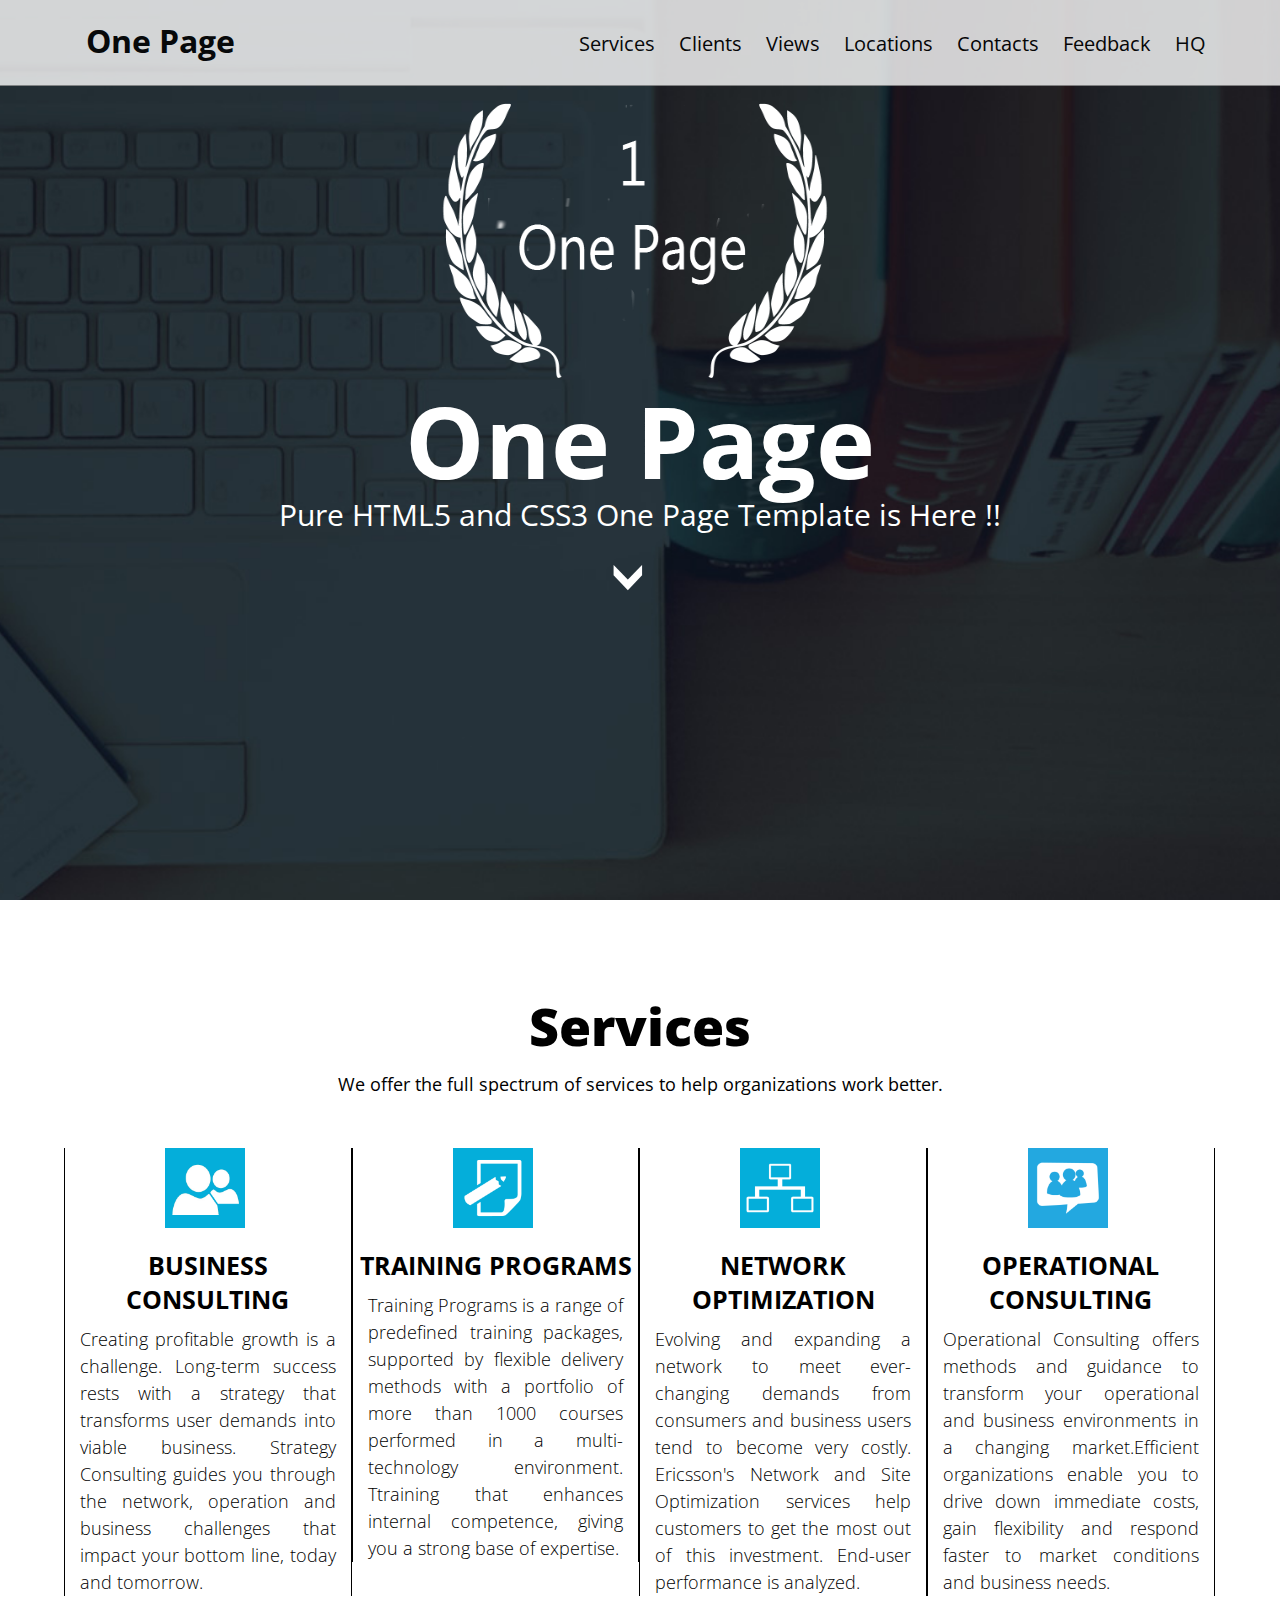
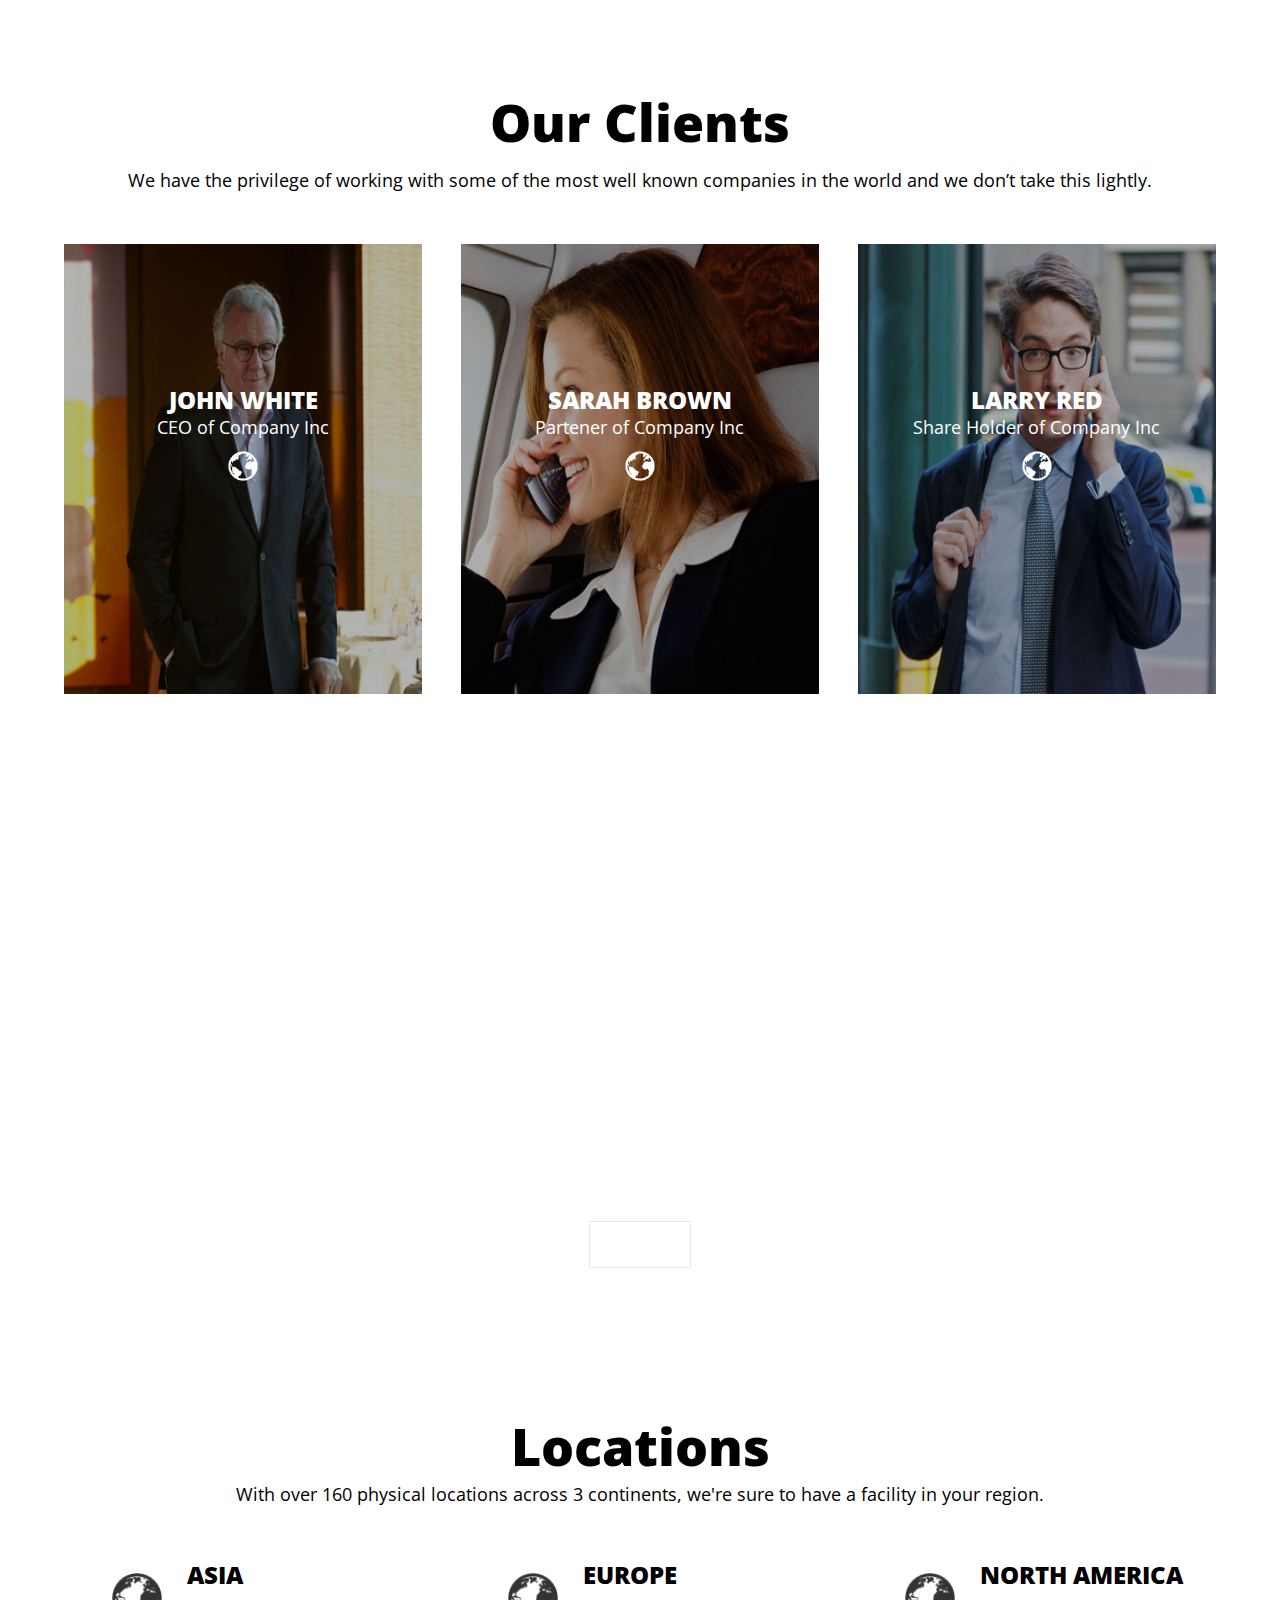
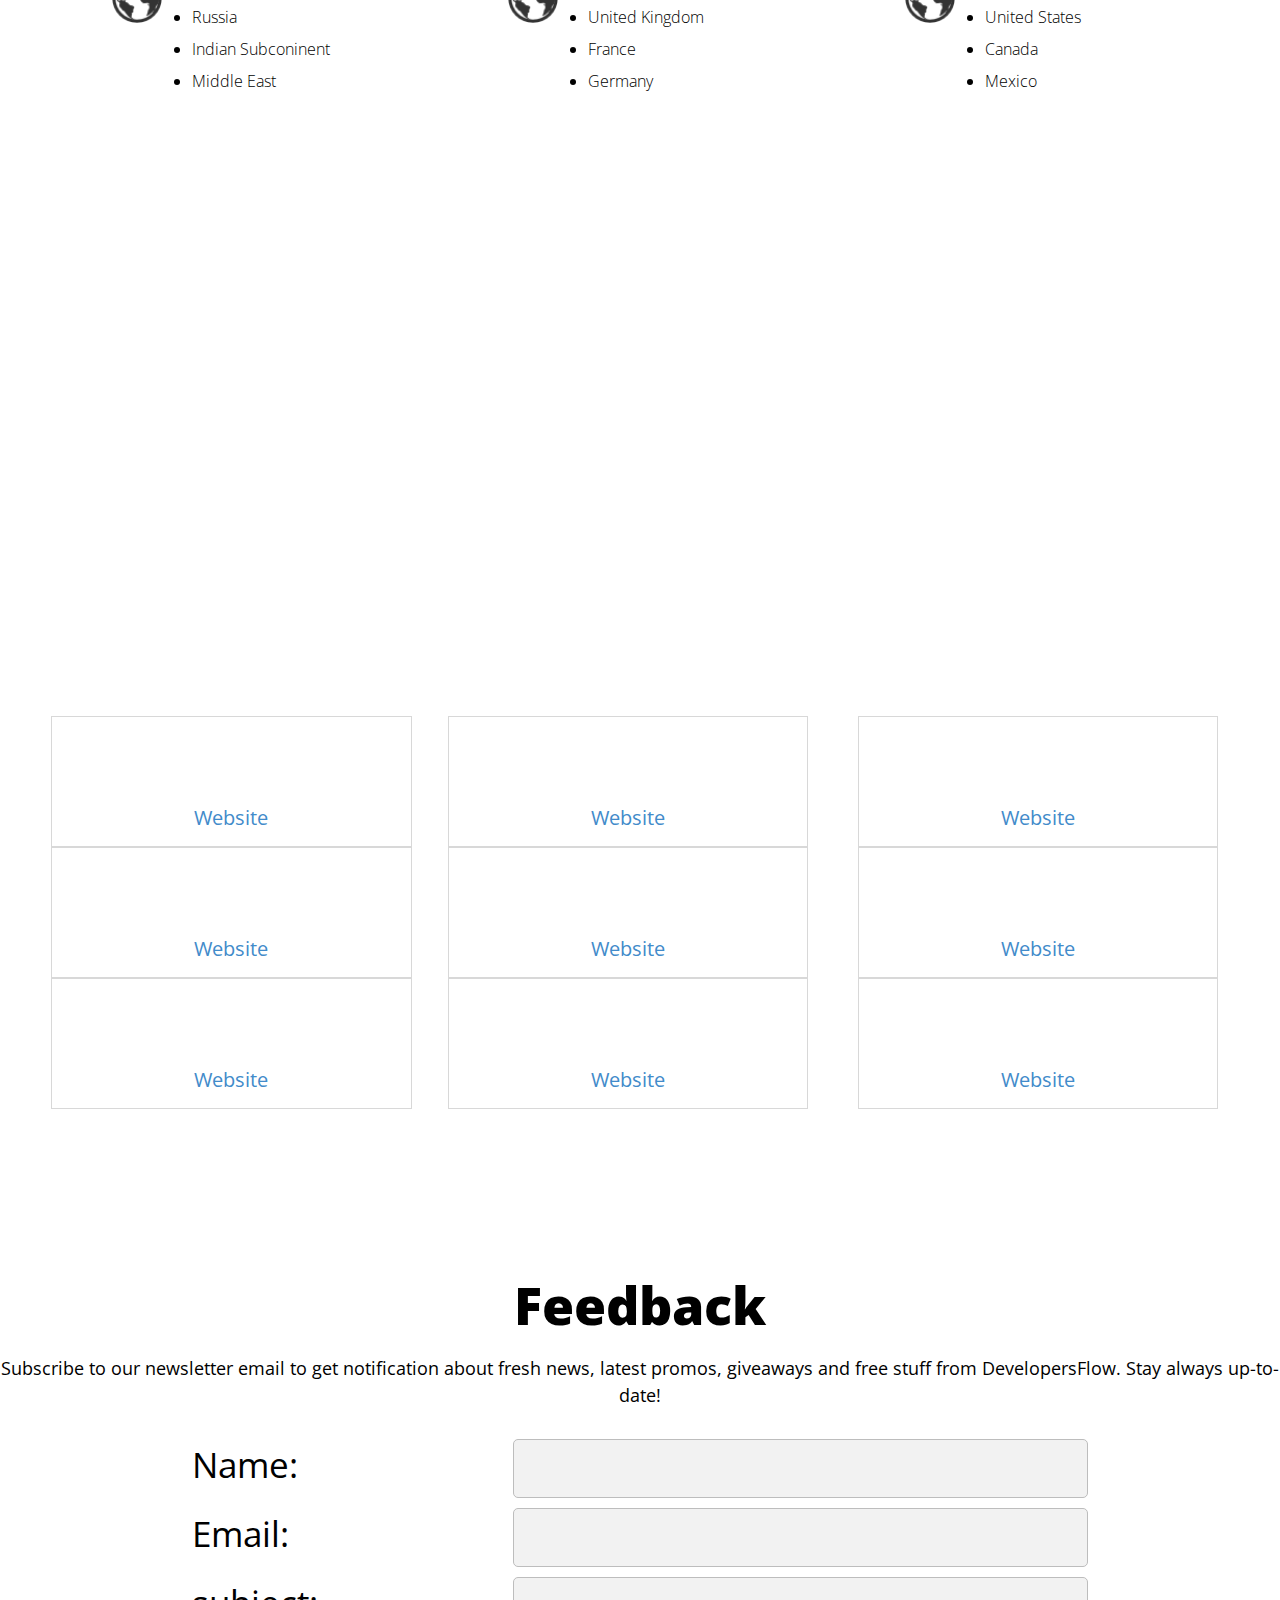
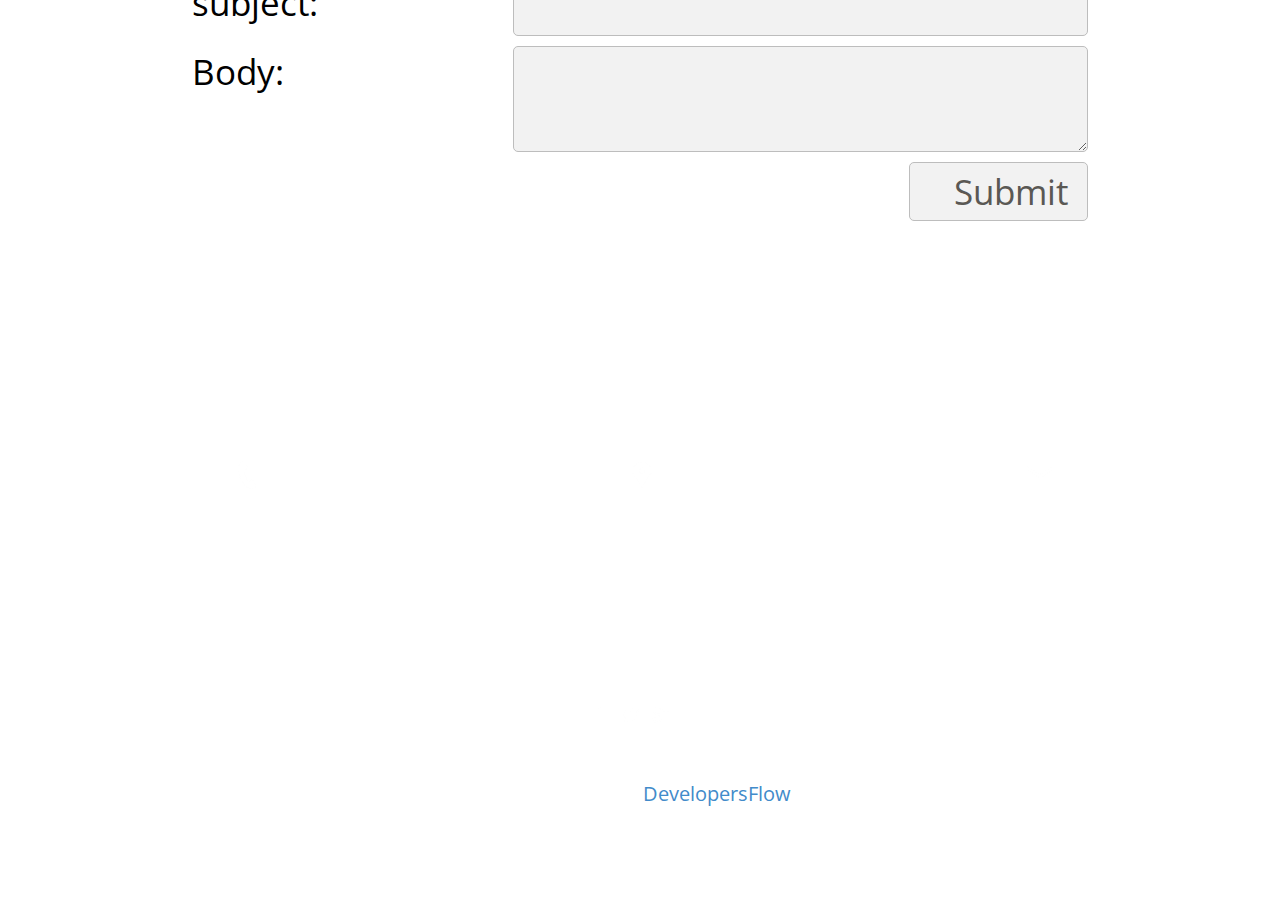
==== html/index.html @ fe7e7470 ":file_folder: Files" ====
<!DOCTYPE html>
<html>
<head>
	<!--Change Title of Page -->
	<title>One Page : DevelopersFlow</title>

	<!-- Nato Sans Fonts from Google | Change it with desired font style : description in documentation-->
	<link href='http://fonts.googleapis.com/css?family=Open+Sans+Condensed:300,700,300italic' rel='stylesheet' type='text/css'/>

	<!--Jquery library from Google -->
	<script src="http://ajax.googleapis.com/ajax/libs/jquery/1.8/jquery.min.js"></script>

	<!--Jquery for smooth slider -->
	<script type="text/javascript" src="../js/smoothslider.js"></script>

	<!--CSS for webpage -->
	<link href="../css/style.css" type="text/css" rel="stylesheet" />

	<!--Favicon of Webpage -->
	<link rel="shortcut icon" type="image/png" href="../images/favicon.png"/>

</head>
<body>

	<!--Main Wrapper -->
	<div id='home'>
		<div class='top-area'>
			<div class='nav-bar'>
				<div class='web-title'>
					<!--Change Name of Webpage -->
					<a href='#home'><h1>One Page</h1></a>
					<!--Change logo of webpage in navigation bar -->
                    <a href='#home'><img src='../images/navlogo.png'/></a>
				</div>
				<div class='menu'>
					<ul>
						<!--Change these Tags with your own menu items -->
						<li><a href='#services'>Services</a></li>
						<li><a href='#clients'>Clients</a></li>
						<li><a href='#client-quotes'>Views</a></li>
						<li><a href='#locations'>Locations</a></li>
						<li><a href='#contacts'>Contacts</a></li>
						<li><a href='#feedback'>Feedback</a></li>
						<li><a href='#visit'>HQ</a></li>
					</ul>
				</div>
			</div>
			<div id='cover-area'>
				<div class='logo'>
				  <!--Main Logo on Opening of Page | change it with your own -->
                  <img src='../images/mainlogo.png'/>
				</div>
				<div class='title'>
					<!--Change Main Title on Opening Page -->
					<h1>One Page</h1>
				</div>
				<div class='description'>
					<!--Add your motto here -->
					<p>Pure HTML5 and CSS3 One Page Template is Here !!</p>
				</div>
				<div class='down'>
                  <a href='#services'><img src='../images/down.png'/></a>
				</div>
			</div>
		</div>

		<div id='services'>
			<div class='services-title'>
				<!--2nd Portion title | change with your own title if needed -->
				<h1>Services</h1>
			</div>
			<div class='services-description'>
				<!--Openning description of 2nd Portion -->
				<p>We offer the full spectrum of services to help organizations work better. </p>
			</div>
			<div class='services-container'>
				<div class='services-detail'>
					<div class='image-holder'>
						<!--Service 1 image | change with your own if needed -->
                      <img src='../images/businessConsulting.PNG'/>
					</div>
					<!--Service 1 heading | change with your own if needed -->
					<h2>Business Consulting</h2>
					<!--Service 1 description | change with your own if needed -->
					<p>Creating profitable growth is a challenge. Long-term success rests with a strategy that transforms user demands into viable business. Strategy Consulting guides you through the network, operation and business challenges that impact your bottom line, today and tomorrow.</p>
				</div>
				<div class='services-detail'>
					<div class='image-holder'>
						<!--Service 2 image | change with your own if needed -->
                      <img src='../images/training.PNG'/>
					</div>
					<!--Service 2 heading | change with your own if needed -->
					<h2>Training Programs</h2>
					<!--Service 2 description | change with your own if needed -->
					<p>Training Programs is a range of predefined training packages, supported by flexible delivery methods with a portfolio of more than 1000 courses performed in a multi-technology environment. Ttraining that enhances internal competence, giving you a strong base of expertise.</p>
				</div>
				<div class='services-detail'>
					<div class='image-holder'>
						<!--Service 3 image | change with your own if needed -->
                      <img src='../images/networking.PNG'/>
					</div>
					<!--Service 3 heading | change with your own if needed -->
					<h2>Network Optimization</h2>
					<!--Service 3 description | change with your own if needed -->
					<p>Evolving and expanding a network to meet ever-changing demands from consumers and business users tend to become very costly. Ericsson&#39;s Network and Site Optimization services help customers to get the most out of this investment. End-user performance is analyzed.</p>
				</div>
				<div class='services-detail'>
					<div class='image-holder'>
						<!--Service 4 image | change with your own if needed -->
                      <img src='../images/operationalConsulting.PNG'/>
					</div>
					<!--Service 4 heading | change with your own if needed -->
					<h2>Operational Consulting</h2>
					<!--Service 4 description | change with your own if needed -->
					<p>Operational Consulting offers methods and guidance to transform your operational and business environments in a changing market.Efficient organizations enable you to drive down immediate costs, gain flexibility and respond faster to market conditions and business needs.</p>
				</div>
			</div>
		</div>

		<div id='clients'>
			<div class='clients-title'>
				<!-- portion 3 openning title| change with your own if needed -->
				<h1>Our Clients</h1>
			</div>
			<!-- portion 3 description | change with your own if needed -->
			<div class='clients-description'>
				<p>We have the privilege of working with some of the most well known companies in the world and we don&#8217;t take this lightly.</p>
			</div>
			<div class='clients-container'>
				<div class='clients-details-1'>
					<!-- client 1 details | change with your own if needed -->
					<h2>John White</h2>
					<p>CEO of Company Inc</p>
                  <a href=''><img src='../images/web-logo.png'/></a>
				</div>
				<div class='clients-details-2'>
					<!-- client 2 details | change with your own if needed -->
					<h2>Sarah Brown</h2>
					<p>Partener of Company Inc</p>
                  <a href=''><img src='../images/web-logo.png'/></a>
				</div>				
				<div class='clients-details-3'>
					<!-- client 3 details | change with your own if needed -->
					<h2>Larry Red</h2>
					<p>Share Holder of Company Inc</p>
                  <a href=''><img src='../images/web-logo.png'/></a>
				</div>
			</div>
		</div>

		<div id='client-quotes'>
			<div class='quote-detail'>
				<!-- quotation : portion 4 | change with your own if needed -->
				<p>We&#39;ve worked with many brilliant talkers but it&#39;s seldom that you run across a company whose words and actions match. DevelopersFlow has gone above and beyond the call of duty to make sure their actions meet their intentions.<br/>Joe Schmidt, Co-Founder Csharpens</p>

				<div class='contact-button'>
					<a href='#feedback'>Contact</a>
				</div>
			</div>
		</div>

		<div id='locations'>
			<div class='locations-title'>
				<!-- location : portion 5 openning title | change with your own if needed -->
				<h1>Locations</h1>
			</div>
			<div class='locations-description'>
				<!-- portion 5 openning description | change with your own if needed -->
				<p>With over 160 physical locations across 3 continents, we&#39;re sure to have a facility in your region.</p>
			</div>
			<div class='locations-container'>
				<div class='locations-details-1'>
					<div class='loc-image-holder'>
                      <img src='../images/world.png'/>
				    </div>
					<div class='detail-container'>
						<!-- regions 1 details | change with your own if needed -->
						<h2>Asia</h2>
					    <ul>
						<li>Russia</li>
						<li>Indian Subconinent</li>
						<li>Middle East</li>
					    </ul>
					</div>
				</div>
				<div class='locations-details-2'>
					<div class='loc-image-holder'>
                      <img src='../images/world.png'/>
				    </div>
					<div class='detail-container'>
						<!-- region 2 details | change with your own if needed -->
					<h2>Europe</h2>
					<ul>
						<li>United Kingdom</li>
						<li>France</li>
						<li>Germany</li>
					</ul>
				</div>
				</div>				
				<div class='locations-details-3'>
					<div class='loc-image-holder'>
                      <img src='../images/world.png'/>
				    </div>
					<div class='detail-container'>
						<!-- region 3 details | change with your own if needed -->
					<h2>North America</h2>
					<ul>
						<li>United States</li>
						<li>Canada</li>
						<li>Mexico</li>
					</ul>
				</div>
				</div>
			</div>
		</div>

		<div id='contacts'>
			<div class='contacts-title'>
				<!-- portion 6 openning title | change with your own if needed -->
				<h1>Contacts</h1>
			</div>
			<div class='contacts-description'>
				<!-- portion 6 opening description | change with your own if needed -->
				<p>If there&#39;s not a Copart location near you yet, stay tuned because we&#39;re adding new ones every year.</p>
			</div>
			<div class='contacts-container'>
				<div class='contacts-details-1'>
					<!-- region 1 cities | change with your own if needed -->
					<h2>Asia</h2>
					<div class='contacter'>
						<h3>Moscow</h3>
						<i>123-456-7890</i>
						<a href=''>Website</a>
					</div>
					<div class='contacter'>
						<h3>New Delhi</h3>
						<i>101-202-3033</i>
						<a href=''>Website</a>
					</div>
					<div class='contacter'>
						<h3>Dubai</h3>
						<i>333-444-5555</i>
						<a href=''>Website</a>
					</div>
				</div>
				<div class='contacts-details-2'>
					<!-- region 2 cities | change with your own if needed -->
					<h2>Europe</h2>
					<div class='contacter'>
						<h3>London</h3>
						<i>789-789-7890</i>
						<a href=''>Website</a>
					</div>
					<div class='contacter'>
						<h3>Peris</h3>
						<i>999-000-8888</i>
						<a href=''>Website</a>
					</div>
					<div class='contacter'>
						<h3>Berlin</h3>
						<i>987-654-3210</i>
						<a href=''>Website</a>
					</div>
				</div>
				<div class='contacts-details-3'>
					<!-- region 3 cities | change with your own if needed -->
					<h2>North America</h2>
					<div class='contacter'>
						<h3>New York</h3>
						<i>122-133-1445</i>
						<a href=''>Website</a>
					</div>
					<div class='contacter'>
						<h3>Ottawa</h3>
						<i>456-654-1234</i>
						<a href=''>Website</a>
					</div>
					<div class='contacter'>
						<h3>Mexico City</h3>
						<i>101-321-0078</i>
						<a href=''>Website</a>
					</div>
				</div>

			</div>
		</div>

		<div id='feedback'>
			<div class='feedback-title'>
				<!-- portion 7 openning title | change with your own if needed -->
				<h1>Feedback</h1>
			</div>
			<div class='feedback-description'>
				<!-- portion 7 openning description | change with your own if needed -->
				<p>Subscribe to our newsletter email to get notification about fresh news, latest promos, giveaways and free stuff from DevelopersFlow. Stay always up-to-date!</p>
			</div>
			<div class='feedbacks-container'>
				<!-- form Action | change with your own if needed -->
				<form action='http://www.example.com/submit.php' method='post'>
					<p>Name:<input id='name' name='name' type='text'/></p>
					<p>Email:<input id='email' name='email' type='text'/></p>
					<p>subject:<input id='subject' name='subject' type='text'/></p>
					<p>Body:
					<textarea name='body'></textarea></p>
					<input id='submit' name='subscribe' type='submit' value='Submit'/>
				</form>
			</div>
		</div>

	    <div id='visit'>
			<div class='visit-tile'>
				<!-- footer title | change with your own if needed -->
				<h1>Get in Touch with Us</h1>
			</div>
			<div class='visit-container'>
				<div class='phone-details'>
					<div class='visit-img'>
                      <img src='../images/phone.png'/>
					</div>
					<h3>Call</h3>
					<!-- phone number | change with your own if needed -->
					<p>555-213-4567</p>
				</div>
				<div class='visit-details'>
					<div class='visit-img'>
                      <img src='../images/visit.png'/>
					</div>
					<h3>Visit</h3>
					<!-- address | change with your own if needed -->
					<p>3481 Melrose Place Beverly Hills, CA 90210</p>
				</div>
				<div class='email-details'>
					<div class='visit-img'>
                      <img src='../images/email.png'/>
					</div>
					<h3>Email</h3>
					<!-- email | change with your own if needed -->
					<p><a href=''>gul@developersflow.com</a></p>
				</div>
			</div>
			<div class='social-container'>
				<!-- facebook link | change with your own if needed -->
				<div id='facebook'><a href=''><img src='../images/facebook.png'/></a></div>
				<!-- twitter link | change with your own if needed -->
				<div id='twitter'><a href=''><img src='../images/twitter.png'/></a></div>
				<!-- googleplus link| change with your own if needed -->
				<div id='googleplus'><a href=''><img src='../images/googleplus.png'/></a></div>
			</div>
			<div class='copy-container'>
				<!-- copyright portion | change with your own if needed -->
			<p>Copyright &#169; 2014 &#183; <a href='http://developersflow.com' id='credit' title='Developers'>DevelopersFlow</a> &#174;</p>
			</div>
		</div>
	</div>
</body>
</html>
---- css/style.css ----
*{
		margin: 0;
		padding: 0;

		font-family: 'Open Sans Condensed', sans-serif;
	}

	body{
		width: 100%;
	}

	#home{
		width: 100%;
		margin: auto;
	}

	.top-area{
		width: 100%;
		height: 100vh;

		background-image: url(../images/topBg.jpg);
		background-attachment: fixed;
		background-position-x: 50%;
		background-position-y: 50%;
		background-size: cover;
		background-repeat-x: no-repeat;
		background-repeat-y: no-repeat;
		background-origin: initial;
		background-clip: initial;
		background-color: #222;
	}

	#cover-area{
		padding-top: 90px;
	}

	.nav-bar{
		padding-top: 5px;
		width:100%;
		height:80px;

		position: fixed;
		z-index: 10;

		background-color: #ffffff;

		border-bottom: 1px solid #999999;

		opacity: 0.8;
	}

	.web-title{
		float: left;
		color: #000000;
		width: 35%;
		margin-top: 20px;
		margin-left: 5%;
	}

	.web-title h1{
		margin-left: 5%;
		line-height: 1;
	}

	.web-title a{
		text-decoration: none;
		color: #000000;
	}

	.web-title a:hover{
		color: #428bca;
	}


	.web-title img{
		display: none;
		opacity: 1;
		height: 100%;
	}

	.web-title img:hover{
		cursor: pointer;
	}

	.menu{
		float: right;

		margin-top: 20px;
		margin-right: 5%;
	}

	.menu ul{
		padding-top: 5px;
	}

	.menu li{
		display: inline;

		font-size: 20px;
	}

	.menu a{
		color: #000000;
		text-decoration: none;
		padding: 10px;
	}

	.menu a:hover {
		color: #ffffff;
		background-color: #428bca;
	}

	.logo{
		width: 400px;
		height: 300px;
		margin-left: 34%;

	}

	.logo img{
		width: 400px;
		height: 300px;
	}

	.title{
		margin-top: 10px;
		color: #ffffff;
		font-weight: normal;
		text-align: center;
		font-size: 50px;
		line-height: 80px;
	}
	.description{
		margin-top: 20px;
		color: #ffffff;
		font-weight: normal;
		text-align: center;
		font-size: 30px;
		line-height: 30px;
	}

	.down{
		width: 100px;
		height:100px;
		margin: auto;
		margin-top: 10px;
	}

	.down img{
		width: auto;
		height: auto;
	}

	.down img:hover{
		cursor: pointer;
		background-color: #428bca;
	}

	#services{
		width: 100%;
		height: 600px;
		background-color: #ffffff;
	}

	.services-title{
		padding-top: 90px;
		color: #000000;
	}

	.services-title h1{
		text-align: center;
		font-size: 52px;
		font-weight: 900;
	}

	.services-description{
		padding-top: 10px;
		color: #000000;
	}

	.services-description p{
		text-align: center;
		font-size: 18px;
		line-height: 1.5;
	}

	.services-container{
		width: 90%;
		padding-top: 50px;
		margin: auto;
	}

	.services-detail{
		width: 24.8%;
		display: block;
		border-left: solid 1px #000000;
		border-right: solid 1px #000000;
		float: left;
	}

	.image-holder{
		width: 80px;
		height: auto;
		margin-left: 35%;
	}

	.image-holder img{
		width: 100%;
		height:auto;
		margin: auto;
	}

	.services-detail h2{
		text-transform: uppercase;
		font-size: 25px;
		text-align: center;
		margin-top: 15px;
		margin-bottom:10px;
	}

	.services-detail p{
		font-size: 18px;
		font-weight: 250;
		line-height: 1.5;
        text-align: justify;
        text-justify: inter-word;
        padding-left:15px;
        padding-right:15px;

	}

	#clients{
		width: 100%;
		height: 700px;
		display: block;
	}

	.clients-title{
		margin: auto;
		width: 100%;
		float: left;
		padding-top: 90px;
		color: #000000;
		display: block;

	}

	.clients-title h1{
		text-align: center;
		font-size: 52px;
		font-weight: 900;
		display: block;

		color: #000000;
	}

	.clients-description{
		float: left;
		margin-bottom: 30px;
		display: block;
		width: 100%;
	}

	.clients-description p{
		margin: auto;
		width: 100%;
		float: left;
		padding-top: 10px;
		color: #000000;
		display: block;
		text-align: center;
		font-size: 18px;
		line-height: 1.5;
	}

	.clients-container{
		width: 100%;
		height :480px;
		float: left;
		padding-top: 20px;
	}

	.clients-details-1{
		width: 28%;
		height: 450px;
		float: left;
		margin-left: 5%;
		margin-right: 3%;
		background-color: #e5e5e5;
		background-image: url(../images/1.jpg);
		background-repeat: none;
		background-size: 100% 100%;
	}

	.clients-details-2{
		width: 28%;
		height: 450px;
		float: left;
		margin-right: 3%;
		background-color: #777;	
		background-image: url(../images/2.jpg);
		background-repeat: none;
		background-size: 100% 100%;		
	}

	.clients-details-3{
		width: 28%;
		height: 450px;
		float: right;
		margin-right: 5%;

		background-color: #e5e5e5;	
		background-image: url(../images/3.jpg);
		background-repeat: none;
		background-size: 100% 100%;		
	}

	.clients-details-1 h2{
		text-transform: uppercase;
		font-weight: 900;
		font-size: 24px;
		line-height: 1.1;
		text-align: center;
		margin-top: 40%;
		color: #ffffff;
	}

	.clients-details-2 h2{
		text-transform: uppercase;
		font-weight: 900;
		font-size: 24px;
		line-height: 1.1;
		text-align: center;
		margin-top: 40%;
		color: #ffffff;
	}

	.clients-details-3 h2{
		text-transform: uppercase;
		font-weight: 900;
		font-size: 24px;
		line-height: 1.1;
		text-align: center;
		margin-top: 40%;
		color: #ffffff;
	}

	.clients-details-1 p{
		font-size: 18px;
		line-height: 1.5;
		text-align: center;
		color: #ffffff;
	}

	.clients-details-2 p{
		font-size: 18px;
		line-height: 1.5;
		text-align: center;
		color: #ffffff;
	}

	.clients-details-3 p{
		font-size: 18px;
		line-height: 1.5;
		text-align: center;
		color: #ffffff;
	}

	.clients-details-1 img{
		width: 50px;
		height: 50px;
		margin-left: 43%;
	}

	.clients-details-2 img{
		width: 50px;
		height: 50px;
		margin-left: 43%;
	}

	.clients-details-3 img{
		width: 50px;
		height: 50px;
		margin-left: 43%;
	}

	.clients-details-1 img:hover{
		cursor: pointer;
		background-color: #428bca;
	}

	.clients-details-2 img:hover{
		cursor: pointer;
		background-color: #428bca;
	}

	.clients-details-3 img:hover{
		cursor: pointer;
		background-color: #428bca;
	}
	
	#client-quotes{
		width: 100%;
		height: 700px;
		display: block;
		background-image: url(../images/clientBg.jpg);
		background-attachment: fixed;
		background-size: 100% 100%;
		margin-top: 20px;
	}

	.quote-detail{
		width: 100%;
		float: left;
		padding-top: 15%;
	}

	.quote-detail p{
		width: 90%;
		font-size: 40px;
		text-align: center;
		color: #ffffff;
		margin: auto;
	}

	.contact-button{
		width: 100px;
		height: 35px;
		display: block;
		margin: auto;
		margin-top: 30px;
		font-size: 20px;

		border: 1px solid #e7e7e7;
		text-align: center;
		padding-top:10px; 
	}

	.contact-button:hover{
		background-color: #428bca;
		cursor: pointer;
	}

	.contact-button a{
		color: #ffffff;
		text-decoration: none;

		display: block;
	}

	.contact-button a:hover{
		text-decoration: underline;
	}


	.quote-detail button{
		margin-left: 46%;
		margin-top: 20px;
		width: 100px;
		height: 50px;
	}

	.quote-detail button:hover{
		cursor: pointer;
		width: 100px;
		height: 50px;

		background-color: #428bca;
	}

	#locations{
		width: 100%;
		min-height: 600px;
		padding-top: 90px;
	}

	.locations-title{
		width: 100%;
		color: #000000;
		float: left;
	}

	.locations-title h1{
		text-align: center;
		font-size: 52px;
		font-weight: 900;
		display: block;
		color: #000000;
	}

	.locations-description{
		float: left;
		margin-bottom: 30px;
		display: block;
		width: 100%;
	}
	.locations-description p{
		margin: auto;
		width: 100%;
		float: left;
		color: #000000;
		display: block;
		text-align: center;
		font-size: 18px;
		line-height: 1.5;
	}

	.locations-container{
		width: 100%;
		height :250px;
		float: left;
		padding-top: 20px;
	}

	.locations-details-1{
		width: 28%;
		float: left;
		margin-left: 5%;
		margin-right: 3%;
	}

	.locations-details-2{
		width: 28%;
		float: left;
		margin-right: 3%;
	}

	.locations-details-3{
		width: 28%;
		float: right;
		margin-right: 5%;
	}

	.loc-image-holder{
		width: 30%;
		height: 48px;
		float: left;
		display: block;
		margin-top: 15px;
	}
	.loc-image-holder img{
		width: 50px;
		height: 50px;
		float: right;
		margin-right: 10px;
	}
	.detail-container{
		width: 70%;
		float: right;
	}

	.detail-container h2{
		margin-left: 15px;
		text-transform: uppercase;
		font-weight: 900;
	}

	.detail-container ul{
		line-height: 2;
		margin-left: 20px;
		margin-top: 10px;
		font-size: 16px;
		font-weight: 300;
	}

	#contacts{
		width: 100%;
		background-color: #ffffff;
		display: block;

		padding-top: 90px;

		background-image: url(../images/locBg.jpg);
		background-attachment: fixed;
		background-size: 100% 100%;
		float: left;

		color: #ffffff;
	}

	.contacts-title{
		width: 100%;
		float: left;
	}

	.contacts-title h1{
		text-align: center;
		font-size: 52px;
		font-weight: 900;
		display: block;
	}

	.contacts-description{
		float: left;
		margin-bottom: 30px;
		display: block;
		width: 100%;
	}

	.contacts-description p{
		margin: auto;
		width: 100%;
		float: left;
		display: block;
		text-align: center;
		font-size: 18px;
		line-height: 1.5;
		padding-top: 15px;
	}

	.contacts-container{
		width: 100%;
		float: left;
		padding-top: 20px;

		padding-bottom: 70px;
	}

	.contacts-details-1{
		width: 28%;
		float: left;
		margin-left: 4%;
		margin-right: 3%;

	}

	.contacts-details-2{
		width: 28%;
		float: left;
		margin-right: 3%;

	}

	.contacts-details-3{
		width: 28%;
		float: right;
		margin-right: 5%;
	
	}

	.contacts-details-1 h2{
		text-align: center;
		text-transform: uppercase;
		font-weight: 900;

		padding-top: 10px;
		padding-bottom: 10px;
	}

	.contacts-details-2 h2{
		text-align: center;
		text-transform: uppercase;
		font-weight: 900;

		padding-top: 10px;
		padding-bottom: 10px;
	}	

	.contacts-details-3 h2{
		text-align: center;
		text-transform: uppercase;
		font-weight: 900;

		padding-top: 10px;
		padding-bottom: 10px;
	}

	.contacter{
		width: 100%;
		border: solid 1px #D8D8D8;
	}

	.contacter h3{
		text-align: center;
		font-weight: normal;
		padding-top: 10px;
		padding-bottom: 10px;		
	}

	.contacter i{
		text-align: center;
		display: block;

		padding-top: 5px;
		padding-bottom: 5px;		
	}
	.contacter a{
		text-align: center;
		display: block;
		margin-top: 5px;
		margin-bottom: 5px;
		text-decoration: none;
		color: #428bca;
		font-size: 20px;
		padding-top: 5px;
		padding-bottom: 10px;		
	}

	.contacter a:hover{
		cursor: pointer;
	}

	#feedback{
		width: 100%;
		height: 600px;
		float: left;
		display:block;

		padding-top: 90px;

		background-color: #ffffff;
	}

	.feedback-title{
		width: 100%;
		float: left;
	}

	.feedback-title h1{
		text-align: center;
		font-size: 52px;
		font-weight: 900;
		display: block;
	}

	.feedback-description{
		float: left;
		margin-bottom: 30px;
		display: block;
		width: 100%;
	}
	.feedback-description p{
		margin: auto;
		width: 100%;
		float: left;
		display: block;
		text-align: center;
		font-size: 18px;
		line-height: 1.5;
		padding-top: 15px;
	}

	.feedbacks-container p{
		font-size: 35px;
		width: 100%;
		float: left;
		display: block;
	}

	form{
		width: 70%;
		line-height: 1.5;
		margin: auto;
	}

	input {  
		font-size: 35px;
		color: #5a5854; 
		background-color: #f2f2f2; 
		border: 1px solid #bdbdbd; 
		border-radius: 5px; 
		padding: 5px 5px 5px 30px; 
		background-repeat: no-repeat; 
		background-position: 8px 9px; 
		display: inline; 
		margin-bottom: 10px;
		float: right;
		width: 60%;
	} 
	
	input:focus {
		background-color: #ffffff; 
		border: 1px solid #b1e1e4;
	} 
	
	input#email { 
		background-image: url(../images/email-black.png);
	}

	input#name {
		background-image: url(../images/user-black.png);
	} 

	input#subject {
		background-image: url(../images/subject-black.png);
	}

	input#submit{
		width: 20%;
		text-align: center;
	}

	textarea{
		font-size: 35px;
		color: #5a5854; 
		background-color: #f2f2f2; 
		border: 1px solid #bdbdbd; 
		border-radius: 5px; 
		padding: 5px 5px 5px 30px; 
		background-repeat: no-repeat; 
		background-position: 8px 9px; 
		display: inline; 
		margin-bottom: 10px;
		float: right;
		width: 60%;
	}

	#visit{
		width: 100%;
		height: 550px;
		float: left;
		display:block;
		color: #ffffff;

		padding-top: 90px;

		background-color: #ffffff;

		background-image: url(../images/fotBg.jpg);
		background-attachment: fixed;
		background-size: 100% 100%;
		float: left;

	}
	.visit{
		width: 100%;
		float: left;
	}
	.visit-tile h1{
		text-align: center;
		font-size: 52px;
		font-weight: 900;
		display: block;
	}

	.visit-container{
		width: 100%;
		height :250px;
		float: left;
		padding-top: 20px;
	}

	.phone-details{
		width: 28%;
		float: left;
		margin-left: 5%;
		margin-right: 3%;
	}

	.visit-details{
		width: 28%;
		float: left;
		margin-right: 3%;
	}

	.email-details{
		width: 28%;
		float: right;
		margin-right: 5%;
	}

	.phone-details h3{
		text-align: center;
		margin-top: 10px;
	}

	.visit-details h3{
		text-align: center;
		margin-top: 10px;
	}

	.email-details h3{
		text-align: center;
		margin-top: 10px;		
	}

	.phone-details p{
		text-align: center;
		margin-top: 10px;		
	}

	.visit-details p{
		text-align: center;
		margin-top: 10px;
	}

	.email-details p{
		text-align: center;
		margin-top: 10px;
	}

	.email-details a{
		color: #ffffff;
		text-decoration: none;
		text-transform: lowercase;
	}
	

	.visit-img{
		margin-left: 44%;
		height: 50px;
		width: 50px;
	}

	.visit-img img{
		width: 100%;
		height:100%;
	}

	.social-container{
		width: 110px;
		margin: auto;
	}

	.social-container img{
		width: 30px;
		height:30px;
float:left;
	}

#facebook img:hover{
background-color:#3b5998;
cursor: pointer;
}
#twitter img:hover{
background-color:#9AE4E8;
cursor: pointer;
}
#googleplus img:hover{
background-color:#d34836;
cursor: pointer;
}
#linkedin img:hover{
background-color:#4875B4;
cursor: pointer;
}

	.copy-container p{
width:100%;
		padding-top: 50px;
		text-align: center;
		font-size: 20px;
float:left;
	}

	.copy-container a{
text-decoration: none;
color : #428bca;
	}
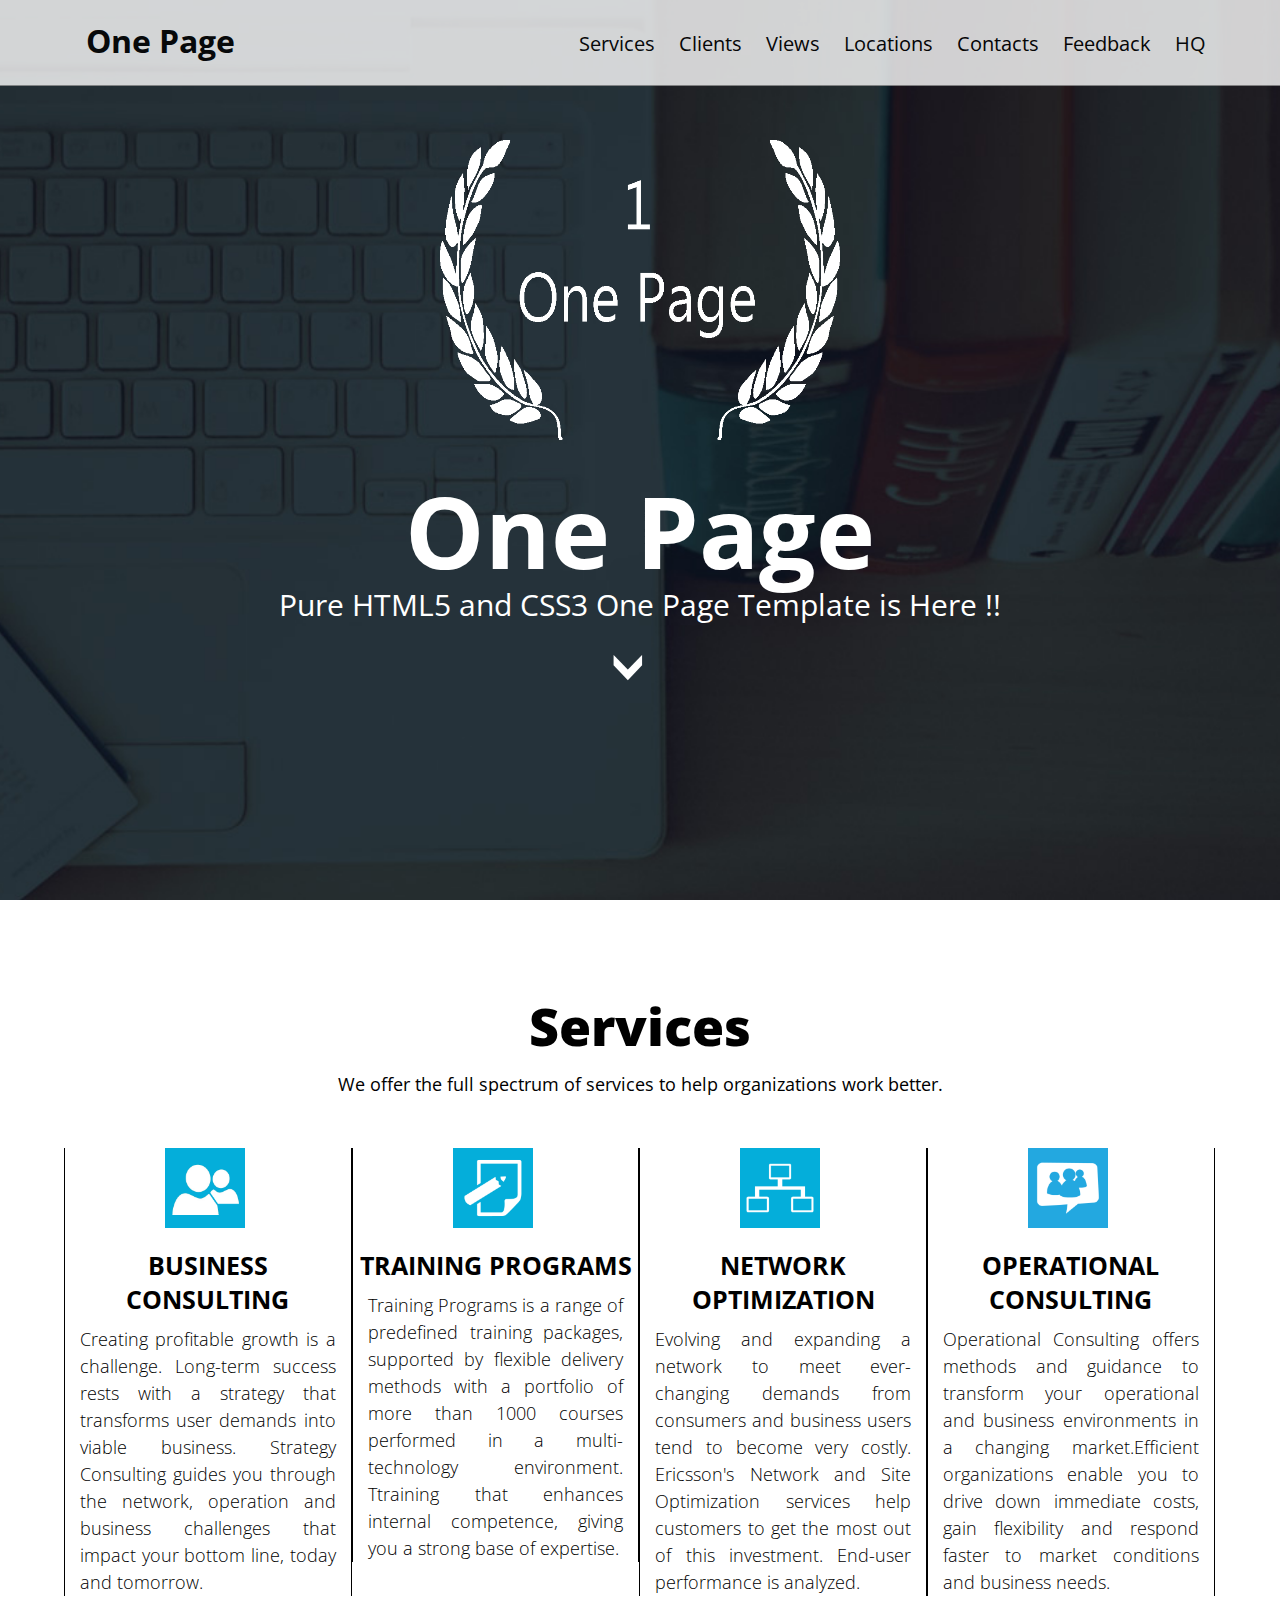
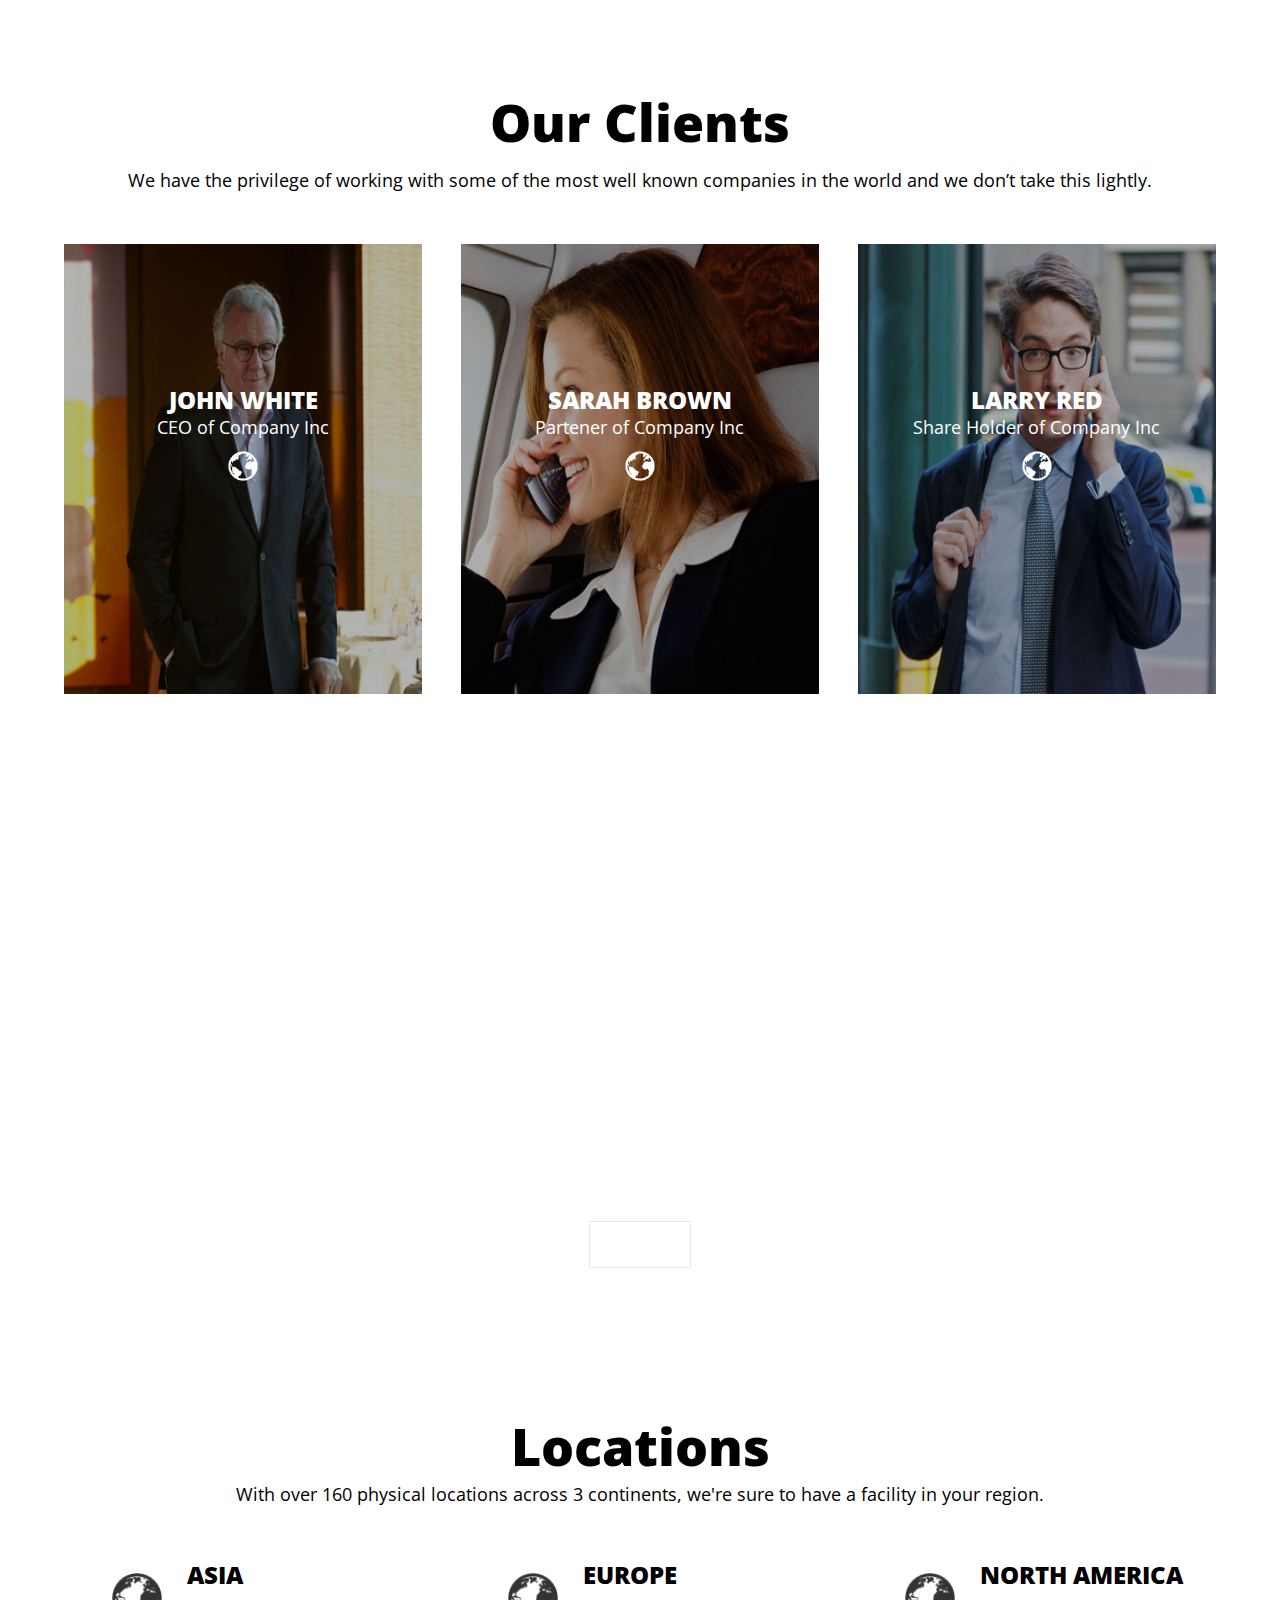
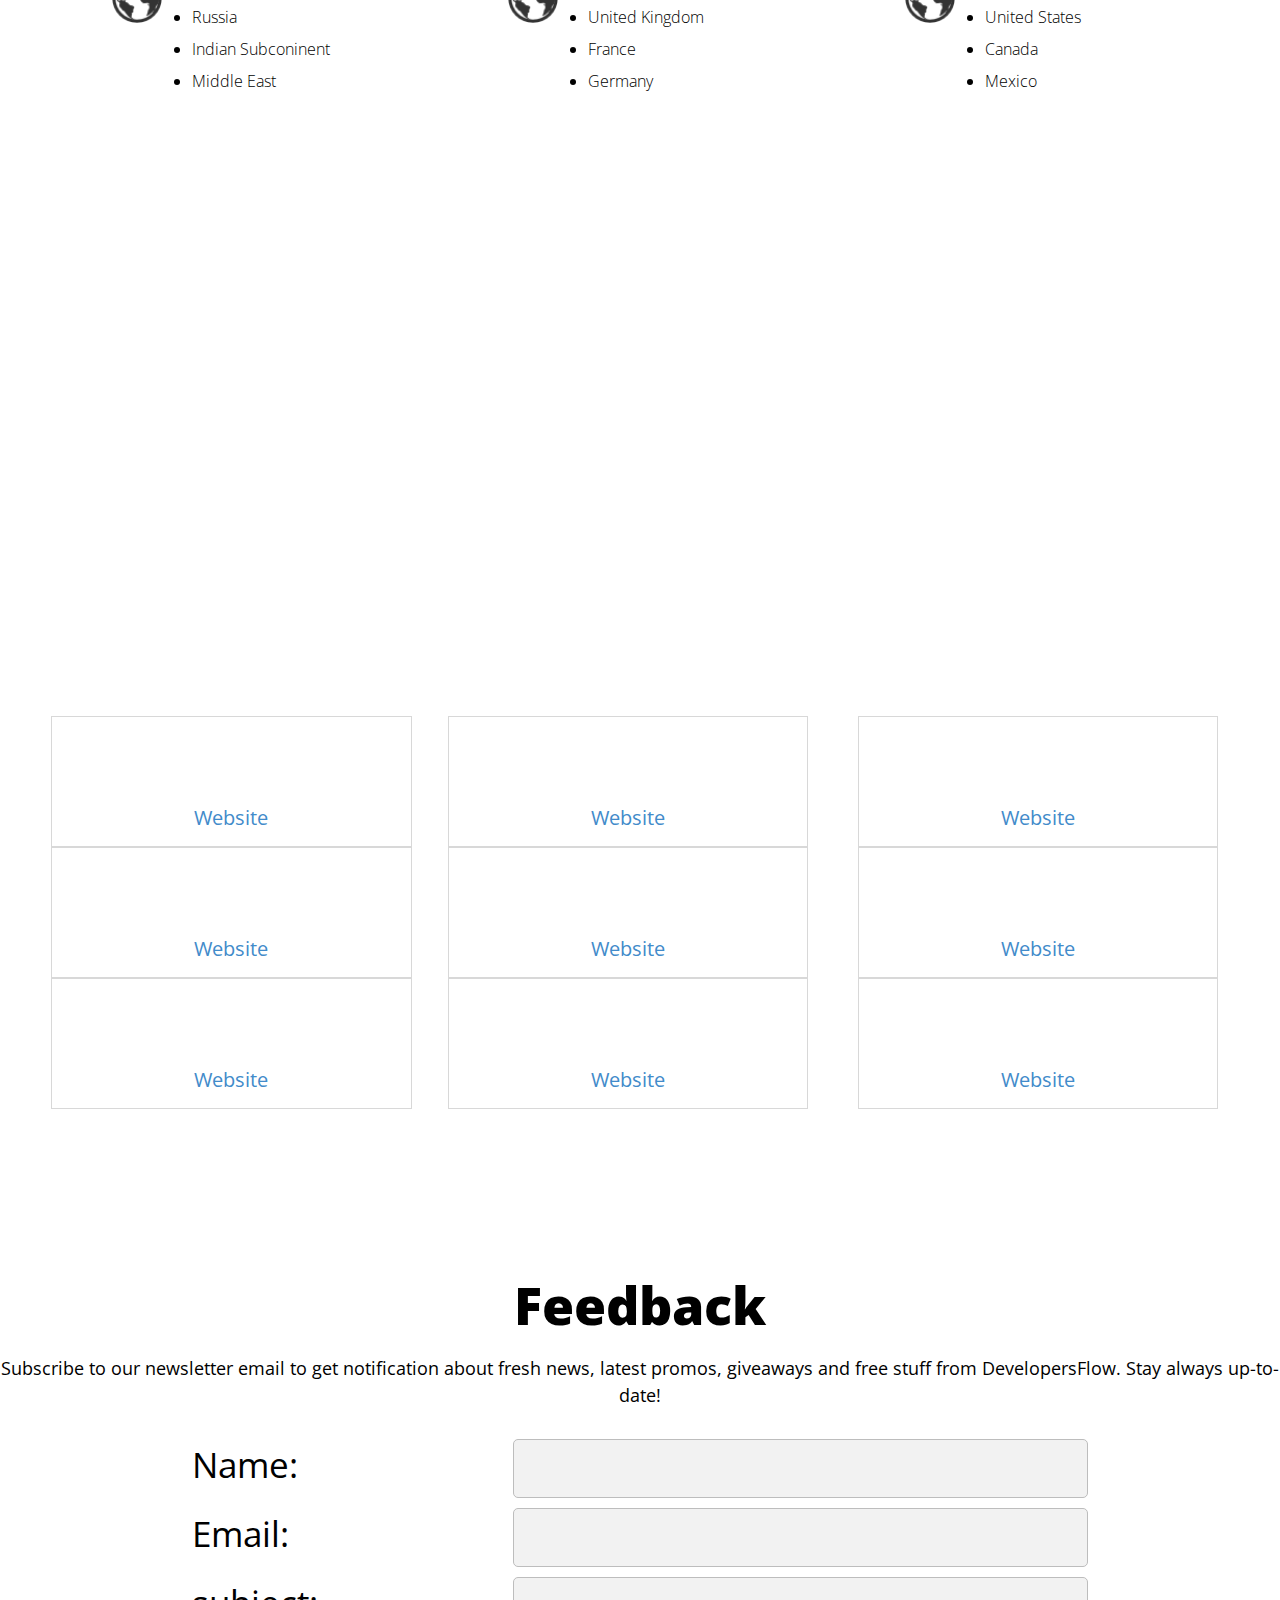
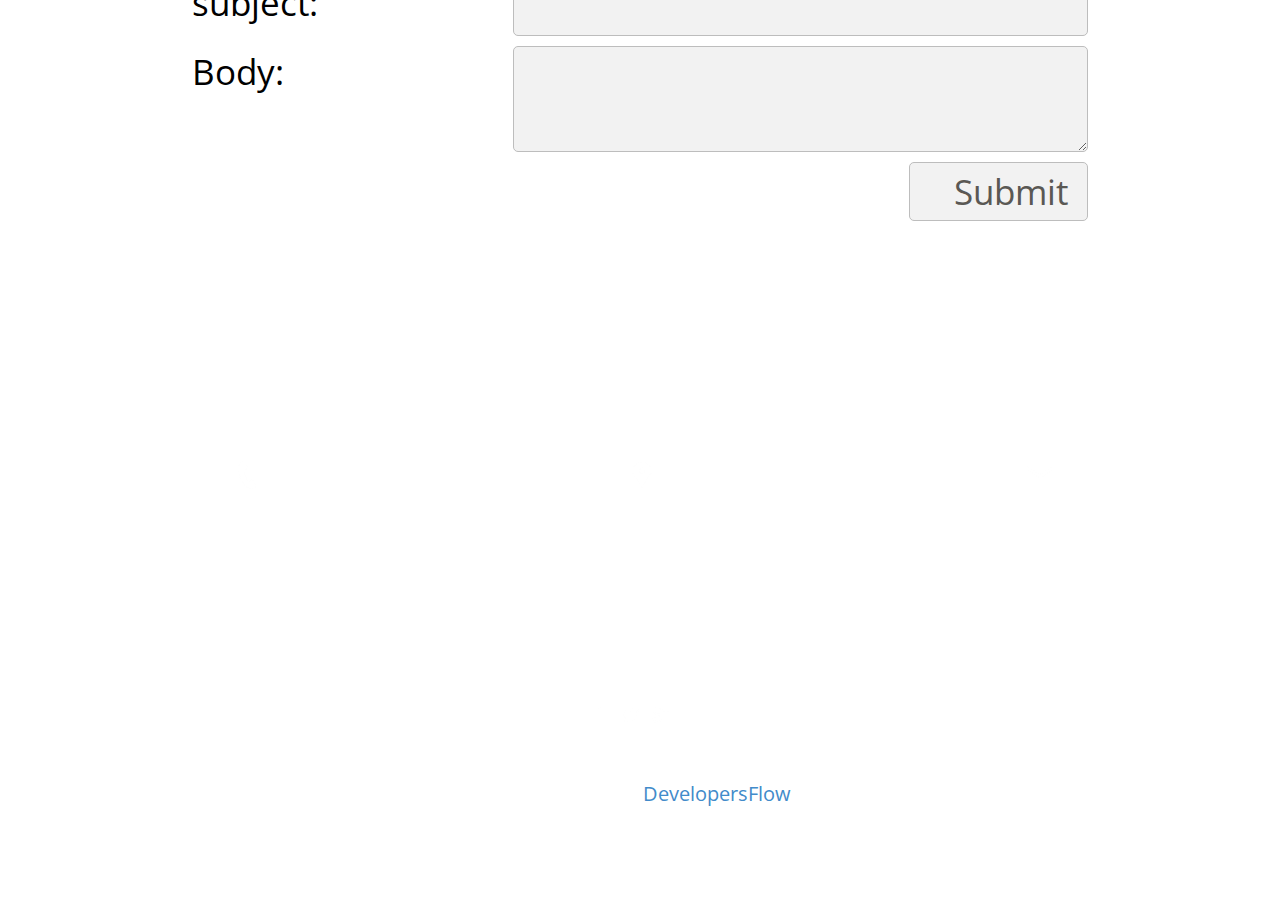
==== commit eed4f711: "some improvments- Just for fun." ====
--- a/html/index.html
+++ b/html/index.html
@@ -5,10 +5,10 @@
 	<title>One Page : DevelopersFlow</title>
 
 	<!-- Nato Sans Fonts from Google | Change it with desired font style : description in documentation-->
-	<link href='http://fonts.googleapis.com/css?family=Open+Sans+Condensed:300,700,300italic' rel='stylesheet' type='text/css'/>
+	<link href='https://fonts.googleapis.com/css?family=Open+Sans+Condensed:300,700,300italic' rel='stylesheet' type='text/css'/>
 
 	<!--Jquery library from Google -->
-	<script src="http://ajax.googleapis.com/ajax/libs/jquery/1.8/jquery.min.js"></script>
+	<script src="https://ajax.googleapis.com/ajax/libs/jquery/1.8/jquery.min.js"></script>
 
 	<!--Jquery for smooth slider -->
 	<script type="text/javascript" src="../js/smoothslider.js"></script>
@@ -30,7 +30,7 @@
 					<!--Change Name of Webpage -->
 					<a href='#home'><h1>One Page</h1></a>
 					<!--Change logo of webpage in navigation bar -->
-                    <a href='#home'><img src='../images/navlogo.png'/></a>
+                    <a href='#home'><img src='../images/mainlogo.png'/></a>
 				</div>
 				<div class='menu'>
 					<ul>
@@ -50,17 +50,19 @@
 				  <!--Main Logo on Opening of Page | change it with your own -->
                   <img src='../images/mainlogo.png'/>
 				</div>
-				<div class='title'>
-					<!--Change Main Title on Opening Page -->
-					<h1>One Page</h1>
-				</div>
-				<div class='description'>
-					<!--Add your motto here -->
-					<p>Pure HTML5 and CSS3 One Page Template is Here !!</p>
-				</div>
-				<div class='down'>
-                  <a href='#services'><img src='../images/down.png'/></a>
-				</div>
+                <div class='welcome-container'>
+                    <div class='title'>
+                        <!--Change Main Title on Opening Page -->
+                        <h1>One Page</h1>
+                    </div>
+                    <div class='description'>
+                        <!--Add your motto here -->
+                        <p>Pure HTML5 and CSS3 One Page Template is Here !!</p>
+                    </div>
+                    <div class='down'>
+                        <a href='#services'><img src='../images/down.png' /></a>
+                    </div>
+                </div>
 			</div>
 		</div>
 
--- a/css/style.css
+++ b/css/style.css
@@ -1,949 +1,927 @@
-	*{
-		margin: 0;
-		padding: 0;
-
-		font-family: 'Open Sans Condensed', sans-serif;
-	}
-
-	body{
-		width: 100%;
-	}
-
-	#home{
-		width: 100%;
-		margin: auto;
-	}
-
-	.top-area{
-		width: 100%;
-		height: 100vh;
-
-		background-image: url(../images/topBg.jpg);
-		background-attachment: fixed;
-		background-position-x: 50%;
-		background-position-y: 50%;
-		background-size: cover;
-		background-repeat-x: no-repeat;
-		background-repeat-y: no-repeat;
-		background-origin: initial;
-		background-clip: initial;
-		background-color: #222;
-	}
-
-	#cover-area{
-		padding-top: 90px;
-	}
-
-	.nav-bar{
-		padding-top: 5px;
-		width:100%;
-		height:80px;
-
-		position: fixed;
-		z-index: 10;
-
-		background-color: #ffffff;
-
-		border-bottom: 1px solid #999999;
-
-		opacity: 0.8;
-	}
-
-	.web-title{
-		float: left;
-		color: #000000;
-		width: 35%;
-		margin-top: 20px;
-		margin-left: 5%;
-	}
-
-	.web-title h1{
-		margin-left: 5%;
-		line-height: 1;
-	}
-
-	.web-title a{
-		text-decoration: none;
-		color: #000000;
-	}
-
-	.web-title a:hover{
-		color: #428bca;
-	}
-
-
-	.web-title img{
-		display: none;
-		opacity: 1;
-		height: 100%;
-	}
-
-	.web-title img:hover{
-		cursor: pointer;
-	}
-
-	.menu{
-		float: right;
-
-		margin-top: 20px;
-		margin-right: 5%;
-	}
-
-	.menu ul{
-		padding-top: 5px;
-	}
-
-	.menu li{
-		display: inline;
-
-		font-size: 20px;
-	}
-
-	.menu a{
-		color: #000000;
-		text-decoration: none;
-		padding: 10px;
-	}
-
-	.menu a:hover {
-		color: #ffffff;
-		background-color: #428bca;
-	}
-
-	.logo{
-		width: 400px;
-		height: 300px;
-		margin-left: 34%;
-
-	}
-
-	.logo img{
-		width: 400px;
-		height: 300px;
-	}
-
-	.title{
-		margin-top: 10px;
-		color: #ffffff;
-		font-weight: normal;
-		text-align: center;
-		font-size: 50px;
-		line-height: 80px;
-	}
-	.description{
-		margin-top: 20px;
-		color: #ffffff;
-		font-weight: normal;
-		text-align: center;
-		font-size: 30px;
-		line-height: 30px;
-	}
-
-	.down{
-		width: 100px;
-		height:100px;
-		margin: auto;
-		margin-top: 10px;
-	}
-
-	.down img{
-		width: auto;
-		height: auto;
-	}
-
-	.down img:hover{
-		cursor: pointer;
-		background-color: #428bca;
-	}
-
-	#services{
-		width: 100%;
-		height: 600px;
-		background-color: #ffffff;
-	}
-
-	.services-title{
-		padding-top: 90px;
-		color: #000000;
-	}
-
-	.services-title h1{
-		text-align: center;
-		font-size: 52px;
-		font-weight: 900;
-	}
-
-	.services-description{
-		padding-top: 10px;
-		color: #000000;
-	}
-
-	.services-description p{
-		text-align: center;
-		font-size: 18px;
-		line-height: 1.5;
-	}
-
-	.services-container{
-		width: 90%;
-		padding-top: 50px;
-		margin: auto;
-	}
-
-	.services-detail{
-		width: 24.8%;
-		display: block;
-		border-left: solid 1px #000000;
-		border-right: solid 1px #000000;
-		float: left;
-	}
-
-	.image-holder{
-		width: 80px;
-		height: auto;
-		margin-left: 35%;
-	}
-
-	.image-holder img{
-		width: 100%;
-		height:auto;
-		margin: auto;
-	}
-
-	.services-detail h2{
-		text-transform: uppercase;
-		font-size: 25px;
-		text-align: center;
-		margin-top: 15px;
-		margin-bottom:10px;
-	}
-
-	.services-detail p{
-		font-size: 18px;
-		font-weight: 250;
-		line-height: 1.5;
-        text-align: justify;
-        text-justify: inter-word;
-        padding-left:15px;
-        padding-right:15px;
-
-	}
-
-	#clients{
-		width: 100%;
-		height: 700px;
-		display: block;
-	}
-
-	.clients-title{
-		margin: auto;
-		width: 100%;
-		float: left;
-		padding-top: 90px;
-		color: #000000;
-		display: block;
-
-	}
-
-	.clients-title h1{
-		text-align: center;
-		font-size: 52px;
-		font-weight: 900;
-		display: block;
-
-		color: #000000;
-	}
-
-	.clients-description{
-		float: left;
-		margin-bottom: 30px;
-		display: block;
-		width: 100%;
-	}
-
-	.clients-description p{
-		margin: auto;
-		width: 100%;
-		float: left;
-		padding-top: 10px;
-		color: #000000;
-		display: block;
-		text-align: center;
-		font-size: 18px;
-		line-height: 1.5;
-	}
-
-	.clients-container{
-		width: 100%;
-		height :480px;
-		float: left;
-		padding-top: 20px;
-	}
-
-	.clients-details-1{
-		width: 28%;
-		height: 450px;
-		float: left;
-		margin-left: 5%;
-		margin-right: 3%;
-		background-color: #e5e5e5;
-		background-image: url(../images/1.jpg);
-		background-repeat: none;
-		background-size: 100% 100%;
-	}
-
-	.clients-details-2{
-		width: 28%;
-		height: 450px;
-		float: left;
-		margin-right: 3%;
-		background-color: #777;	
-		background-image: url(../images/2.jpg);
-		background-repeat: none;
-		background-size: 100% 100%;		
-	}
-
-	.clients-details-3{
-		width: 28%;
-		height: 450px;
-		float: right;
-		margin-right: 5%;
-
-		background-color: #e5e5e5;	
-		background-image: url(../images/3.jpg);
-		background-repeat: none;
-		background-size: 100% 100%;		
-	}
-
-	.clients-details-1 h2{
-		text-transform: uppercase;
-		font-weight: 900;
-		font-size: 24px;
-		line-height: 1.1;
-		text-align: center;
-		margin-top: 40%;
-		color: #ffffff;
-	}
-
-	.clients-details-2 h2{
-		text-transform: uppercase;
-		font-weight: 900;
-		font-size: 24px;
-		line-height: 1.1;
-		text-align: center;
-		margin-top: 40%;
-		color: #ffffff;
-	}
-
-	.clients-details-3 h2{
-		text-transform: uppercase;
-		font-weight: 900;
-		font-size: 24px;
-		line-height: 1.1;
-		text-align: center;
-		margin-top: 40%;
-		color: #ffffff;
-	}
-
-	.clients-details-1 p{
-		font-size: 18px;
-		line-height: 1.5;
-		text-align: center;
-		color: #ffffff;
-	}
-
-	.clients-details-2 p{
-		font-size: 18px;
-		line-height: 1.5;
-		text-align: center;
-		color: #ffffff;
-	}
-
-	.clients-details-3 p{
-		font-size: 18px;
-		line-height: 1.5;
-		text-align: center;
-		color: #ffffff;
-	}
-
-	.clients-details-1 img{
-		width: 50px;
-		height: 50px;
-		margin-left: 43%;
-	}
-
-	.clients-details-2 img{
-		width: 50px;
-		height: 50px;
-		margin-left: 43%;
-	}
-
-	.clients-details-3 img{
-		width: 50px;
-		height: 50px;
-		margin-left: 43%;
-	}
-
-	.clients-details-1 img:hover{
-		cursor: pointer;
-		background-color: #428bca;
-	}
-
-	.clients-details-2 img:hover{
-		cursor: pointer;
-		background-color: #428bca;
-	}
-
-	.clients-details-3 img:hover{
-		cursor: pointer;
-		background-color: #428bca;
-	}
-	
-	#client-quotes{
-		width: 100%;
-		height: 700px;
-		display: block;
-		background-image: url(../images/clientBg.jpg);
-		background-attachment: fixed;
-		background-size: 100% 100%;
-		margin-top: 20px;
-	}
-
-	.quote-detail{
-		width: 100%;
-		float: left;
-		padding-top: 15%;
-	}
-
-	.quote-detail p{
-		width: 90%;
-		font-size: 40px;
-		text-align: center;
-		color: #ffffff;
-		margin: auto;
-	}
-
-	.contact-button{
-		width: 100px;
-		height: 35px;
-		display: block;
-		margin: auto;
-		margin-top: 30px;
-		font-size: 20px;
-
-		border: 1px solid #e7e7e7;
-		text-align: center;
-		padding-top:10px; 
-	}
-
-	.contact-button:hover{
-		background-color: #428bca;
-		cursor: pointer;
-	}
-
-	.contact-button a{
-		color: #ffffff;
-		text-decoration: none;
-
-		display: block;
-	}
-
-	.contact-button a:hover{
-		text-decoration: underline;
-	}
-
-
-	.quote-detail button{
-		margin-left: 46%;
-		margin-top: 20px;
-		width: 100px;
-		height: 50px;
-	}
-
-	.quote-detail button:hover{
-		cursor: pointer;
-		width: 100px;
-		height: 50px;
-
-		background-color: #428bca;
-	}
-
-	#locations{
-		width: 100%;
-		min-height: 600px;
-		padding-top: 90px;
-	}
-
-	.locations-title{
-		width: 100%;
-		color: #000000;
-		float: left;
-	}
-
-	.locations-title h1{
-		text-align: center;
-		font-size: 52px;
-		font-weight: 900;
-		display: block;
-		color: #000000;
-	}
-
-	.locations-description{
-		float: left;
-		margin-bottom: 30px;
-		display: block;
-		width: 100%;
-	}
-	.locations-description p{
-		margin: auto;
-		width: 100%;
-		float: left;
-		color: #000000;
-		display: block;
-		text-align: center;
-		font-size: 18px;
-		line-height: 1.5;
-	}
-
-	.locations-container{
-		width: 100%;
-		height :250px;
-		float: left;
-		padding-top: 20px;
-	}
-
-	.locations-details-1{
-		width: 28%;
-		float: left;
-		margin-left: 5%;
-		margin-right: 3%;
-	}
-
-	.locations-details-2{
-		width: 28%;
-		float: left;
-		margin-right: 3%;
-	}
-
-	.locations-details-3{
-		width: 28%;
-		float: right;
-		margin-right: 5%;
-	}
-
-	.loc-image-holder{
-		width: 30%;
-		height: 48px;
-		float: left;
-		display: block;
-		margin-top: 15px;
-	}
-	.loc-image-holder img{
-		width: 50px;
-		height: 50px;
-		float: right;
-		margin-right: 10px;
-	}
-	.detail-container{
-		width: 70%;
-		float: right;
-	}
-
-	.detail-container h2{
-		margin-left: 15px;
-		text-transform: uppercase;
-		font-weight: 900;
-	}
-
-	.detail-container ul{
-		line-height: 2;
-		margin-left: 20px;
-		margin-top: 10px;
-		font-size: 16px;
-		font-weight: 300;
-	}
-
-	#contacts{
-		width: 100%;
-		background-color: #ffffff;
-		display: block;
-
-		padding-top: 90px;
-
-		background-image: url(../images/locBg.jpg);
-		background-attachment: fixed;
-		background-size: 100% 100%;
-		float: left;
-
-		color: #ffffff;
-	}
-
-	.contacts-title{
-		width: 100%;
-		float: left;
-	}
-
-	.contacts-title h1{
-		text-align: center;
-		font-size: 52px;
-		font-weight: 900;
-		display: block;
-	}
-
-	.contacts-description{
-		float: left;
-		margin-bottom: 30px;
-		display: block;
-		width: 100%;
-	}
-
-	.contacts-description p{
-		margin: auto;
-		width: 100%;
-		float: left;
-		display: block;
-		text-align: center;
-		font-size: 18px;
-		line-height: 1.5;
-		padding-top: 15px;
-	}
-
-	.contacts-container{
-		width: 100%;
-		float: left;
-		padding-top: 20px;
-
-		padding-bottom: 70px;
-	}
-
-	.contacts-details-1{
-		width: 28%;
-		float: left;
-		margin-left: 4%;
-		margin-right: 3%;
-
-	}
-
-	.contacts-details-2{
-		width: 28%;
-		float: left;
-		margin-right: 3%;
-
-	}
-
-	.contacts-details-3{
-		width: 28%;
-		float: right;
-		margin-right: 5%;
-	
-	}
-
-	.contacts-details-1 h2{
-		text-align: center;
-		text-transform: uppercase;
-		font-weight: 900;
-
-		padding-top: 10px;
-		padding-bottom: 10px;
-	}
-
-	.contacts-details-2 h2{
-		text-align: center;
-		text-transform: uppercase;
-		font-weight: 900;
-
-		padding-top: 10px;
-		padding-bottom: 10px;
-	}	
-
-	.contacts-details-3 h2{
-		text-align: center;
-		text-transform: uppercase;
-		font-weight: 900;
-
-		padding-top: 10px;
-		padding-bottom: 10px;
-	}
-
-	.contacter{
-		width: 100%;
-		border: solid 1px #D8D8D8;
-	}
-
-	.contacter h3{
-		text-align: center;
-		font-weight: normal;
-		padding-top: 10px;
-		padding-bottom: 10px;		
-	}
-
-	.contacter i{
-		text-align: center;
-		display: block;
-
-		padding-top: 5px;
-		padding-bottom: 5px;		
-	}
-	.contacter a{
-		text-align: center;
-		display: block;
-		margin-top: 5px;
-		margin-bottom: 5px;
-		text-decoration: none;
-		color: #428bca;
-		font-size: 20px;
-		padding-top: 5px;
-		padding-bottom: 10px;		
-	}
-
-	.contacter a:hover{
-		cursor: pointer;
-	}
-
-	#feedback{
-		width: 100%;
-		height: 600px;
-		float: left;
-		display:block;
-
-		padding-top: 90px;
-
-		background-color: #ffffff;
-	}
-
-	.feedback-title{
-		width: 100%;
-		float: left;
-	}
-
-	.feedback-title h1{
-		text-align: center;
-		font-size: 52px;
-		font-weight: 900;
-		display: block;
-	}
-
-	.feedback-description{
-		float: left;
-		margin-bottom: 30px;
-		display: block;
-		width: 100%;
-	}
-	.feedback-description p{
-		margin: auto;
-		width: 100%;
-		float: left;
-		display: block;
-		text-align: center;
-		font-size: 18px;
-		line-height: 1.5;
-		padding-top: 15px;
-	}
-
-	.feedbacks-container p{
-		font-size: 35px;
-		width: 100%;
-		float: left;
-		display: block;
-	}
-
-	form{
-		width: 70%;
-		line-height: 1.5;
-		margin: auto;
-	}
-
-	input {  
-		font-size: 35px;
-		color: #5a5854; 
-		background-color: #f2f2f2; 
-		border: 1px solid #bdbdbd; 
-		border-radius: 5px; 
-		padding: 5px 5px 5px 30px; 
-		background-repeat: no-repeat; 
-		background-position: 8px 9px; 
-		display: inline; 
-		margin-bottom: 10px;
-		float: right;
-		width: 60%;
-	} 
-	
-	input:focus {
-		background-color: #ffffff; 
-		border: 1px solid #b1e1e4;
-	} 
-	
-	input#email { 
-		background-image: url(../images/email-black.png);
-	}
-
-	input#name {
-		background-image: url(../images/user-black.png);
-	} 
-
-	input#subject {
-		background-image: url(../images/subject-black.png);
-	}
-
-	input#submit{
-		width: 20%;
-		text-align: center;
-	}
-
-	textarea{
-		font-size: 35px;
-		color: #5a5854; 
-		background-color: #f2f2f2; 
-		border: 1px solid #bdbdbd; 
-		border-radius: 5px; 
-		padding: 5px 5px 5px 30px; 
-		background-repeat: no-repeat; 
-		background-position: 8px 9px; 
-		display: inline; 
-		margin-bottom: 10px;
-		float: right;
-		width: 60%;
-	}
-
-	#visit{
-		width: 100%;
-		height: 550px;
-		float: left;
-		display:block;
-		color: #ffffff;
-
-		padding-top: 90px;
-
-		background-color: #ffffff;
-
-		background-image: url(../images/fotBg.jpg);
-		background-attachment: fixed;
-		background-size: 100% 100%;
-		float: left;
-
-	}
-	.visit{
-		width: 100%;
-		float: left;
-	}
-	.visit-tile h1{
-		text-align: center;
-		font-size: 52px;
-		font-weight: 900;
-		display: block;
-	}
-
-	.visit-container{
-		width: 100%;
-		height :250px;
-		float: left;
-		padding-top: 20px;
-	}
-
-	.phone-details{
-		width: 28%;
-		float: left;
-		margin-left: 5%;
-		margin-right: 3%;
-	}
-
-	.visit-details{
-		width: 28%;
-		float: left;
-		margin-right: 3%;
-	}
-
-	.email-details{
-		width: 28%;
-		float: right;
-		margin-right: 5%;
-	}
-
-	.phone-details h3{
-		text-align: center;
-		margin-top: 10px;
-	}
-
-	.visit-details h3{
-		text-align: center;
-		margin-top: 10px;
-	}
-
-	.email-details h3{
-		text-align: center;
-		margin-top: 10px;		
-	}
-
-	.phone-details p{
-		text-align: center;
-		margin-top: 10px;		
-	}
-
-	.visit-details p{
-		text-align: center;
-		margin-top: 10px;
-	}
-
-	.email-details p{
-		text-align: center;
-		margin-top: 10px;
-	}
-
-	.email-details a{
-		color: #ffffff;
-		text-decoration: none;
-		text-transform: lowercase;
-	}
-	
-
-	.visit-img{
-		margin-left: 44%;
-		height: 50px;
-		width: 50px;
-	}
-
-	.visit-img img{
-		width: 100%;
-		height:100%;
-	}
-
-	.social-container{
-		width: 110px;
-		margin: auto;
-	}
-
-	.social-container img{
-		width: 30px;
-		height:30px;
-float:left;
-	}
-
-#facebook img:hover{
-background-color:#3b5998;
-cursor: pointer;
-}
-#twitter img:hover{
-background-color:#9AE4E8;
-cursor: pointer;
-}
-#googleplus img:hover{
-background-color:#d34836;
-cursor: pointer;
-}
-#linkedin img:hover{
-background-color:#4875B4;
-cursor: pointer;
-}
-
-	.copy-container p{
-width:100%;
-		padding-top: 50px;
-		text-align: center;
-		font-size: 20px;
-float:left;
-	}
-
-	.copy-container a{
-text-decoration: none;
-color : #428bca;
-	}+* {
+    margin: 0;
+    padding: 0;
+    font-family: 'Open Sans Condensed', sans-serif;
+}
+
+body {
+    width: 100%;
+}
+
+#home {
+    width: 100%;
+    margin: auto;
+}
+
+.top-area {
+    width: 100%;
+    height: 100vh;
+    background-image: url(../images/topBg.jpg);
+    background-attachment: fixed;
+    background-position-x: 50%;
+    background-position-y: 50%;
+    background-size: cover;
+    background-repeat-x: no-repeat;
+    background-repeat-y: no-repeat;
+    background-origin: initial;
+    background-clip: initial;
+    background-color: #222;
+}
+
+#cover-area {
+    padding-top: 90px;
+}
+
+.nav-bar {
+    padding-top: 5px;
+    width: 100%;
+    height: 80px;
+    position: fixed;
+    z-index: 10;
+    background-color: #ffffff;
+    border-bottom: 1px solid #999999;
+    opacity: 0.8;
+}
+
+.web-title {
+    float: left;
+    color: #000000;
+    width: 35%;
+    margin-top: 20px;
+    margin-left: 5%;
+}
+
+    .web-title h1 {
+        margin-left: 5%;
+        line-height: 1;
+    }
+
+    .web-title a {
+        text-decoration: none;
+        color: #000000;
+    }
+
+        .web-title a:hover {
+            color: #428bca;
+        }
+
+    .web-title img {
+        display: none;
+        opacity: 1;
+        height: 100%;
+    }
+
+        .web-title img:hover {
+            cursor: pointer;
+        }
+
+.menu {
+    float: right;
+    margin-top: 20px;
+    margin-right: 5%;
+}
+
+.menu ul {
+    padding-top: 5px;
+}
+
+.menu li {
+    display: inline;
+    font-size: 20px;
+}
+
+.menu a {
+    color: #000000;
+    text-decoration: none;
+    padding: 10px;
+}
+
+.menu a:hover {
+    color: #ffffff;
+    background-color: #428bca;
+}
+
+.logo {
+    width: 400px;
+    height: 300px;
+    margin: 50px auto 10px auto
+}
+
+.logo img {
+    width: 400px;
+    height: 300px;
+}
+
+.welcome-container {
+    margin: 50px auto 10px auto
+}
+
+.title {
+    margin-top: 10px;
+    color: #ffffff;
+    font-weight: normal;
+    text-align: center;
+    font-size: 50px;
+    line-height: 80px;
+}
+
+.description {
+    margin-top: 20px;
+    color: #ffffff;
+    font-weight: normal;
+    text-align: center;
+    font-size: 30px;
+    line-height: 30px;
+}
+
+.down {
+    width: 100px;
+    height: 100px;
+    margin: auto;
+    margin-top: 10px;
+}
+
+.down img {
+    width: auto;
+    height: auto;
+}
+
+.down img:hover {
+    cursor: pointer;
+    background-color: #428bca;
+}
+
+#services {
+    width: 100%;
+    height: 600px;
+    background-color: #ffffff;
+}
+
+.services-title {
+    padding-top: 90px;
+    color: #000000;
+}
+
+.services-title h1 {
+    text-align: center;
+    font-size: 52px;
+    font-weight: 900;
+}
+
+.services-description {
+    padding-top: 10px;
+    color: #000000;
+}
+
+.services-description p {
+    text-align: center;
+    font-size: 18px;
+    line-height: 1.5;
+}
+
+.services-container {
+    width: 90%;
+    padding-top: 50px;
+    margin: auto;
+}
+
+.services-detail {
+    width: 24.8%;
+    display: block;
+    border-left: solid 1px #000000;
+    border-right: solid 1px #000000;
+    float: left;
+}
+
+.image-holder {
+    width: 80px;
+    height: auto;
+    margin-left: 35%;
+}
+
+.image-holder img {
+    width: 100%;
+    height: auto;
+    margin: auto;
+}
+
+.services-detail h2 {
+    text-transform: uppercase;
+    font-size: 25px;
+    text-align: center;
+    margin-top: 15px;
+    margin-bottom: 10px;
+}
+
+.services-detail p {
+    font-size: 18px;
+    font-weight: 250;
+    line-height: 1.5;
+    text-align: justify;
+    text-justify: inter-word;
+    padding-left: 15px;
+    padding-right: 15px;
+}
+
+#clients {
+    width: 100%;
+    height: 700px;
+    display: block;
+}
+
+.clients-title {
+    margin: auto;
+    width: 100%;
+    float: left;
+    padding-top: 90px;
+    color: #000000;
+    display: block;
+}
+
+.clients-title h1 {
+    text-align: center;
+    font-size: 52px;
+    font-weight: 900;
+    display: block;
+    color: #000000;
+}
+
+.clients-description {
+    float: left;
+    margin-bottom: 30px;
+    display: block;
+    width: 100%;
+}
+
+.clients-description p {
+    margin: auto;
+    width: 100%;
+    float: left;
+    padding-top: 10px;
+    color: #000000;
+    display: block;
+    text-align: center;
+    font-size: 18px;
+    line-height: 1.5;
+}
+
+.clients-container {
+    width: 100%;
+    height: 480px;
+    float: left;
+    padding-top: 20px;
+}
+
+.clients-details-1 {
+    width: 28%;
+    height: 450px;
+    float: left;
+    margin-left: 5%;
+    margin-right: 3%;
+    background-color: #e5e5e5;
+    background-image: url(../images/1.jpg);
+    background-repeat: none;
+    background-size: 100% 100%;
+}
+
+.clients-details-2 {
+    width: 28%;
+    height: 450px;
+    float: left;
+    margin-right: 3%;
+    background-color: #777;
+    background-image: url(../images/2.jpg);
+    background-repeat: none;
+    background-size: 100% 100%;
+}
+
+.clients-details-3 {
+    width: 28%;
+    height: 450px;
+    float: right;
+    margin-right: 5%;
+    background-color: #e5e5e5;
+    background-image: url(../images/3.jpg);
+    background-repeat: none;
+    background-size: 100% 100%;
+}
+
+.clients-details-1 h2 {
+    text-transform: uppercase;
+    font-weight: 900;
+    font-size: 24px;
+    line-height: 1.1;
+    text-align: center;
+    margin-top: 40%;
+    color: #ffffff;
+}
+
+.clients-details-2 h2 {
+    text-transform: uppercase;
+    font-weight: 900;
+    font-size: 24px;
+    line-height: 1.1;
+    text-align: center;
+    margin-top: 40%;
+    color: #ffffff;
+}
+
+.clients-details-3 h2 {
+    text-transform: uppercase;
+    font-weight: 900;
+    font-size: 24px;
+    line-height: 1.1;
+    text-align: center;
+    margin-top: 40%;
+    color: #ffffff;
+}
+
+.clients-details-1 p {
+    font-size: 18px;
+    line-height: 1.5;
+    text-align: center;
+    color: #ffffff;
+}
+
+.clients-details-2 p {
+    font-size: 18px;
+    line-height: 1.5;
+    text-align: center;
+    color: #ffffff;
+}
+
+.clients-details-3 p {
+    font-size: 18px;
+    line-height: 1.5;
+    text-align: center;
+    color: #ffffff;
+}
+
+.clients-details-1 img {
+    width: 50px;
+    height: 50px;
+    margin-left: 43%;
+}
+
+.clients-details-2 img {
+    width: 50px;
+    height: 50px;
+    margin-left: 43%;
+}
+
+.clients-details-3 img {
+    width: 50px;
+    height: 50px;
+    margin-left: 43%;
+}
+
+.clients-details-1 img:hover {
+    cursor: pointer;
+    background-color: #428bca;
+}
+
+.clients-details-2 img:hover {
+    cursor: pointer;
+    background-color: #428bca;
+}
+
+.clients-details-3 img:hover {
+    cursor: pointer;
+    background-color: #428bca;
+}
+
+#client-quotes {
+    width: 100%;
+    height: 700px;
+    display: block;
+    background-image: url(../images/clientBg.jpg);
+    background-attachment: fixed;
+    background-size: 100% 100%;
+    margin-top: 20px;
+}
+
+.quote-detail {
+    width: 100%;
+    float: left;
+    padding-top: 15%;
+}
+
+.quote-detail p {
+    width: 90%;
+    font-size: 40px;
+    text-align: center;
+    color: #ffffff;
+    margin: auto;
+}
+
+.contact-button {
+    width: 100px;
+    height: 35px;
+    display: block;
+    margin: auto;
+    margin-top: 30px;
+    font-size: 20px;
+    border: 1px solid #e7e7e7;
+    text-align: center;
+    padding-top: 10px;
+}
+
+.contact-button:hover {
+    background-color: #428bca;
+    cursor: pointer;
+}
+
+.contact-button a {
+    color: #ffffff;
+    text-decoration: none;
+    display: block;
+}
+
+.contact-button a:hover {
+    text-decoration: underline;
+}
+
+.quote-detail button {
+    margin-left: 46%;
+    margin-top: 20px;
+    width: 100px;
+    height: 50px;
+}
+
+.quote-detail button:hover {
+    cursor: pointer;
+    width: 100px;
+    height: 50px;
+    background-color: #428bca;
+}
+
+#locations {
+    width: 100%;
+    min-height: 600px;
+    padding-top: 90px;
+}
+
+.locations-title {
+    width: 100%;
+    color: #000000;
+    float: left;
+}
+
+.locations-title h1 {
+    text-align: center;
+    font-size: 52px;
+    font-weight: 900;
+    display: block;
+    color: #000000;
+}
+
+.locations-description {
+    float: left;
+    margin-bottom: 30px;
+    display: block;
+    width: 100%;
+}
+
+.locations-description p {
+    margin: auto;
+    width: 100%;
+    float: left;
+    color: #000000;
+    display: block;
+    text-align: center;
+    font-size: 18px;
+    line-height: 1.5;
+}
+
+.locations-container {
+    width: 100%;
+    height: 250px;
+    float: left;
+    padding-top: 20px;
+}
+
+.locations-details-1 {
+    width: 28%;
+    float: left;
+    margin-left: 5%;
+    margin-right: 3%;
+}
+
+.locations-details-2 {
+    width: 28%;
+    float: left;
+    margin-right: 3%;
+}
+
+.locations-details-3 {
+    width: 28%;
+    float: right;
+    margin-right: 5%;
+}
+
+.loc-image-holder {
+    width: 30%;
+    height: 48px;
+    float: left;
+    display: block;
+    margin-top: 15px;
+}
+
+.loc-image-holder img {
+    width: 50px;
+    height: 50px;
+    float: right;
+    margin-right: 10px;
+}
+
+.detail-container {
+    width: 70%;
+    float: right;
+}
+
+.detail-container h2 {
+    margin-left: 15px;
+    text-transform: uppercase;
+    font-weight: 900;
+}
+
+.detail-container ul {
+    line-height: 2;
+    margin-left: 20px;
+    margin-top: 10px;
+    font-size: 16px;
+    font-weight: 300;
+}
+
+#contacts {
+    width: 100%;
+    background-color: #ffffff;
+    display: block;
+    padding-top: 90px;
+    background-image: url(../images/locBg.jpg);
+    background-attachment: fixed;
+    background-size: 100% 100%;
+    float: left;
+    color: #ffffff;
+}
+
+.contacts-title {
+    width: 100%;
+    float: left;
+}
+
+.contacts-title h1 {
+    text-align: center;
+    font-size: 52px;
+    font-weight: 900;
+    display: block;
+}
+
+.contacts-description {
+    float: left;
+    margin-bottom: 30px;
+    display: block;
+    width: 100%;
+}
+
+.contacts-description p {
+    margin: auto;
+    width: 100%;
+    float: left;
+    display: block;
+    text-align: center;
+    font-size: 18px;
+    line-height: 1.5;
+    padding-top: 15px;
+}
+
+.contacts-container {
+    width: 100%;
+    float: left;
+    padding-top: 20px;
+    padding-bottom: 70px;
+}
+
+.contacts-details-1 {
+    width: 28%;
+    float: left;
+    margin-left: 4%;
+    margin-right: 3%;
+}
+
+.contacts-details-2 {
+    width: 28%;
+    float: left;
+    margin-right: 3%;
+}
+
+.contacts-details-3 {
+    width: 28%;
+    float: right;
+    margin-right: 5%;
+}
+
+.contacts-details-1 h2 {
+    text-align: center;
+    text-transform: uppercase;
+    font-weight: 900;
+    padding-top: 10px;
+    padding-bottom: 10px;
+}
+
+.contacts-details-2 h2 {
+    text-align: center;
+    text-transform: uppercase;
+    font-weight: 900;
+    padding-top: 10px;
+    padding-bottom: 10px;
+}
+
+.contacts-details-3 h2 {
+    text-align: center;
+    text-transform: uppercase;
+    font-weight: 900;
+    padding-top: 10px;
+    padding-bottom: 10px;
+}
+
+.contacter {
+    width: 100%;
+    border: solid 1px #D8D8D8;
+}
+
+.contacter h3 {
+    text-align: center;
+    font-weight: normal;
+    padding-top: 10px;
+    padding-bottom: 10px;
+}
+
+.contacter i {
+    text-align: center;
+    display: block;
+    padding-top: 5px;
+    padding-bottom: 5px;
+}
+
+.contacter a {
+    text-align: center;
+    display: block;
+    margin-top: 5px;
+    margin-bottom: 5px;
+    text-decoration: none;
+    color: #428bca;
+    font-size: 20px;
+    padding-top: 5px;
+    padding-bottom: 10px;
+}
+
+.contacter a:hover {
+    cursor: pointer;
+}
+
+#feedback {
+    width: 100%;
+    height: 600px;
+    float: left;
+    display: block;
+    padding-top: 90px;
+    background-color: #ffffff;
+}
+
+.feedback-title {
+    width: 100%;
+    float: left;
+}
+
+.feedback-title h1 {
+    text-align: center;
+    font-size: 52px;
+    font-weight: 900;
+    display: block;
+}
+
+.feedback-description {
+    float: left;
+    margin-bottom: 30px;
+    display: block;
+    width: 100%;
+}
+
+.feedback-description p {
+    margin: auto;
+    width: 100%;
+    float: left;
+    display: block;
+    text-align: center;
+    font-size: 18px;
+    line-height: 1.5;
+    padding-top: 15px;
+}
+
+.feedbacks-container p {
+    font-size: 35px;
+    width: 100%;
+    float: left;
+    display: block;
+}
+
+form {
+    width: 70%;
+    line-height: 1.5;
+    margin: auto;
+}
+
+input {
+    font-size: 35px;
+    color: #5a5854;
+    background-color: #f2f2f2;
+    border: 1px solid #bdbdbd;
+    border-radius: 5px;
+    padding: 5px 5px 5px 30px;
+    background-repeat: no-repeat;
+    background-position: 8px 9px;
+    display: inline;
+    margin-bottom: 10px;
+    float: right;
+    width: 60%;
+}
+
+input:focus {
+    background-color: #ffffff;
+    border: 1px solid #b1e1e4;
+}
+
+/*input#email {
+     background-image: url(../images/email-black.png);
+}
+ input#name {
+     background-image: url(../images/user-black.png);
+}
+ input#subject {
+     background-image: url(../images/subject-black.png);
+}
+*/
+
+input#submit {
+    width: 20%;
+    text-align: center;
+}
+
+textarea {
+    font-size: 35px;
+    color: #5a5854;
+    background-color: #f2f2f2;
+    border: 1px solid #bdbdbd;
+    border-radius: 5px;
+    padding: 5px 5px 5px 30px;
+    background-repeat: no-repeat;
+    background-position: 8px 9px;
+    display: inline;
+    margin-bottom: 10px;
+    float: right;
+    width: 60%;
+}
+
+#visit {
+    width: 100%;
+    height: 550px;
+    float: left;
+    display: block;
+    color: #ffffff;
+    padding-top: 90px;
+    background-color: #ffffff;
+    background-image: url(../images/fotBg.jpg);
+    background-attachment: fixed;
+    background-size: 100% 100%;
+    float: left;
+}
+
+.visit {
+    width: 100%;
+    float: left;
+}
+
+.visit-tile h1 {
+    text-align: center;
+    font-size: 52px;
+    font-weight: 900;
+    display: block;
+}
+
+.visit-container {
+    width: 100%;
+    height: 250px;
+    float: left;
+    padding-top: 20px;
+}
+
+.phone-details {
+    width: 28%;
+    float: left;
+    margin-left: 5%;
+    margin-right: 3%;
+}
+
+.visit-details {
+    width: 28%;
+    float: left;
+    margin-right: 3%;
+}
+
+.email-details {
+    width: 28%;
+    float: right;
+    margin-right: 5%;
+}
+
+.phone-details h3 {
+    text-align: center;
+    margin-top: 10px;
+}
+
+.visit-details h3 {
+    text-align: center;
+    margin-top: 10px;
+}
+
+.email-details h3 {
+    text-align: center;
+    margin-top: 10px;
+}
+
+.phone-details p {
+    text-align: center;
+    margin-top: 10px;
+}
+
+.visit-details p {
+    text-align: center;
+    margin-top: 10px;
+}
+
+.email-details p {
+    text-align: center;
+    margin-top: 10px;
+}
+
+.email-details a {
+    color: #ffffff;
+    text-decoration: none;
+    text-transform: lowercase;
+}
+
+.visit-img {
+    margin-left: 44%;
+    height: 50px;
+    width: 50px;
+}
+
+.visit-img img {
+    width: 100%;
+    height: 100%;
+}
+
+.social-container {
+    width: 110px;
+    margin: auto;
+}
+
+.social-container img {
+    width: 30px;
+    height: 30px;
+    float: left;
+}
+
+#facebook img:hover {
+    background-color: #3b5998;
+    cursor: pointer;
+}
+
+#twitter img:hover {
+    background-color: #9AE4E8;
+    cursor: pointer;
+}
+
+#googleplus img:hover {
+    background-color: #d34836;
+    cursor: pointer;
+}
+
+#linkedin img:hover {
+    background-color: #4875B4;
+    cursor: pointer;
+}
+
+.copy-container p {
+    width: 100%;
+    padding-top: 50px;
+    text-align: center;
+    font-size: 20px;
+    float: left;
+}
+
+.copy-container a {
+    text-decoration: none;
+    color: #428bca;
+}
